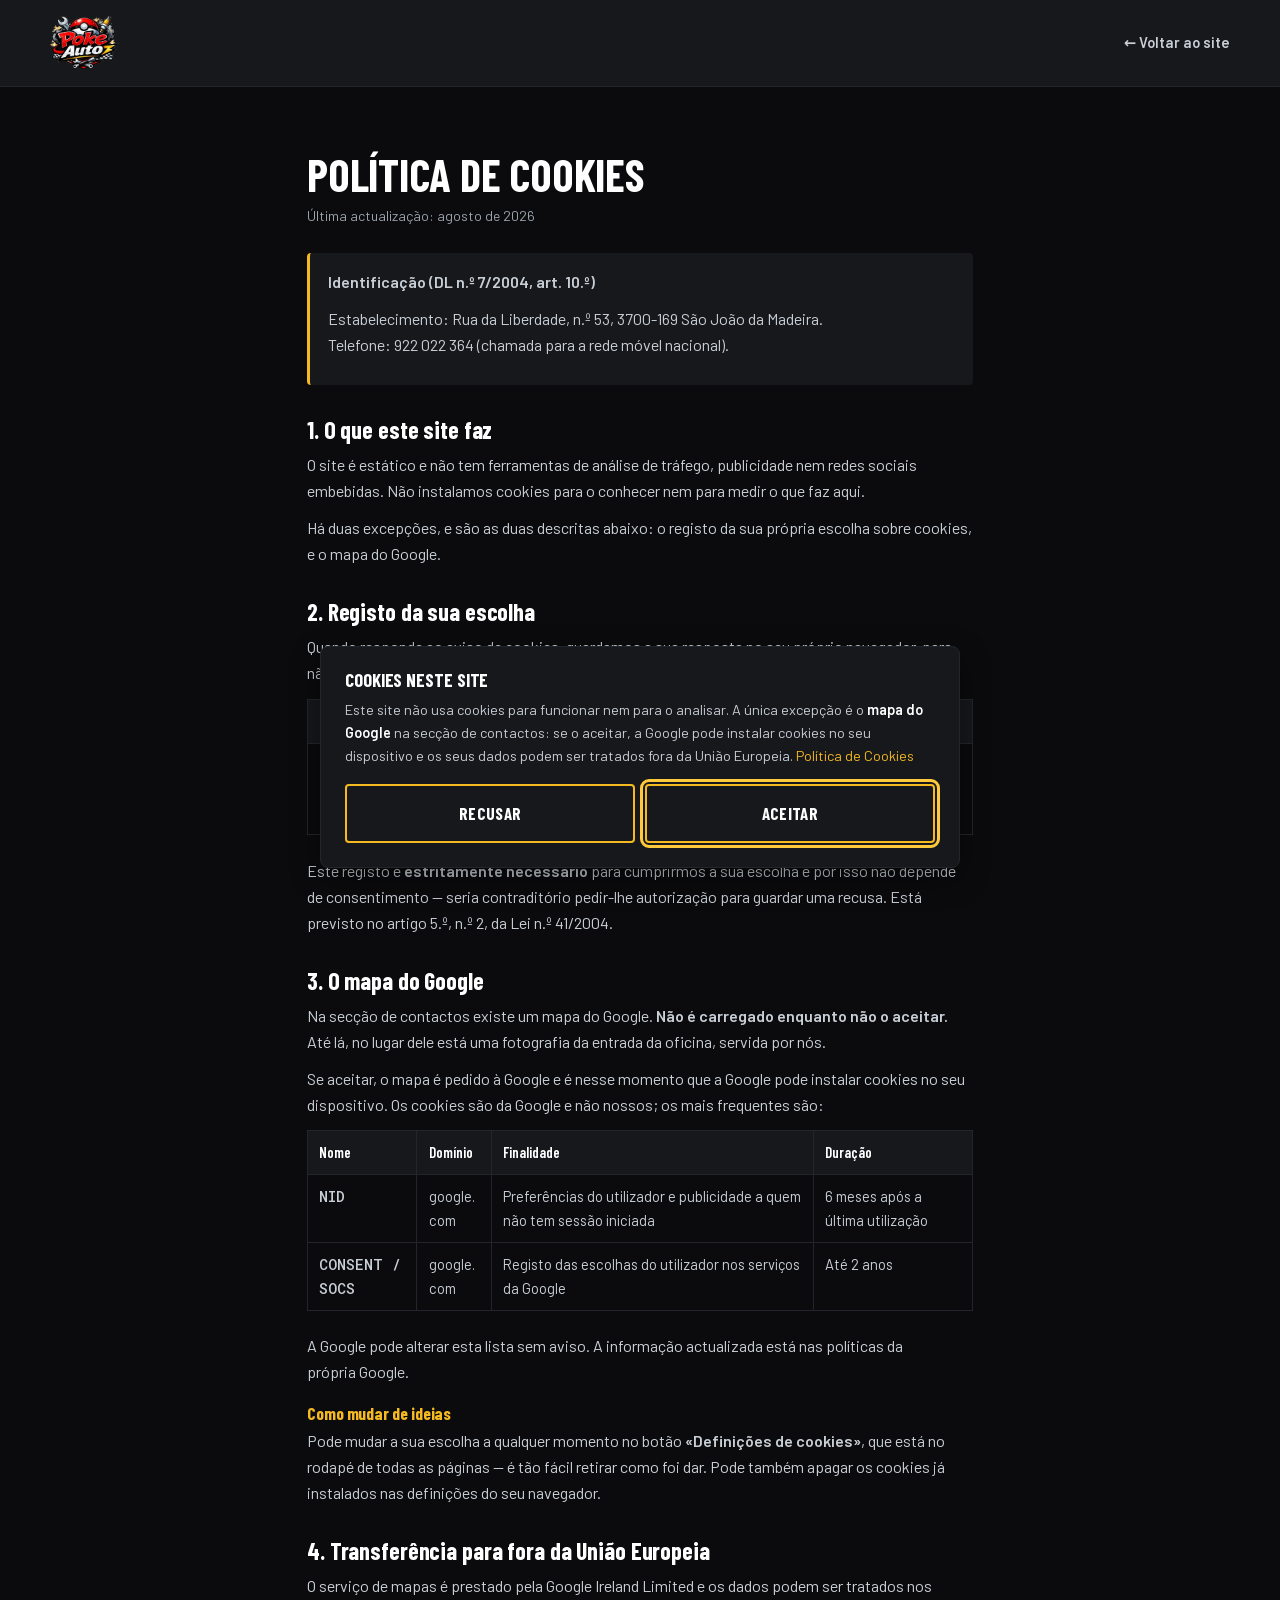
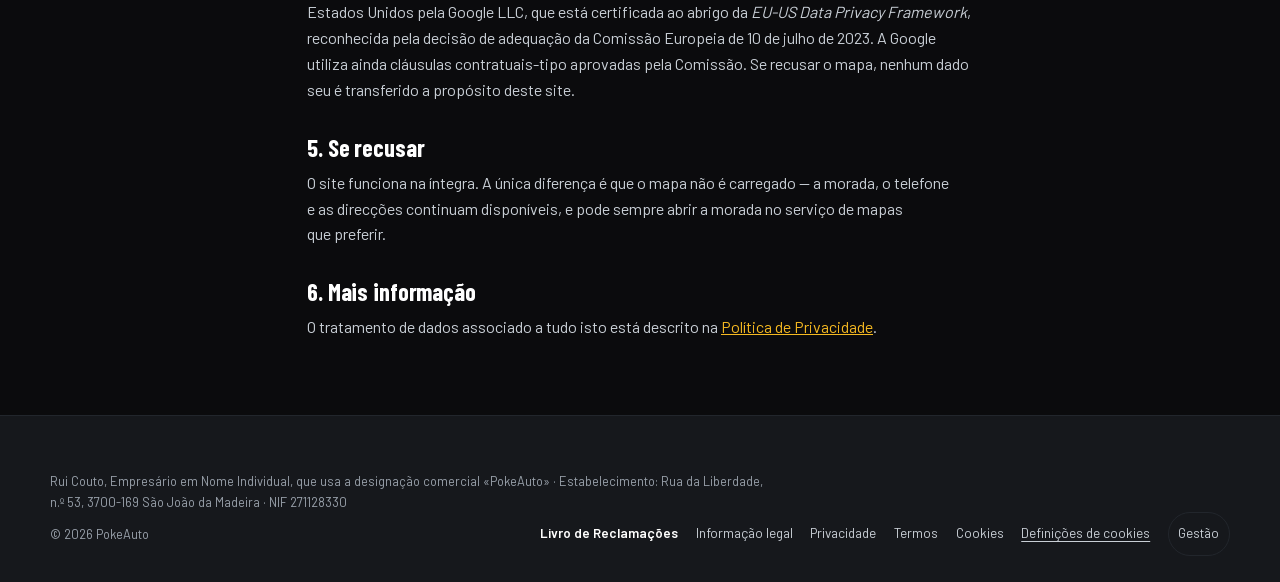
==== legal/cookies.html @ af57fb26 "Títulos das secções: um texto apagado sai do site, e o título vazio é o do menu O prerender.py (apli" ====
<!doctype html>
<html lang="pt-PT">
<head>
  <meta charset="utf-8" />
  <meta name="viewport" content="width=device-width, initial-scale=1" />
  <title>Política de Cookies — PokeAuto</title>
  <meta name="description" content="Que cookies o site da PokeAuto usa. O site funciona sem cookies — só o mapa do Google, e apenas se o visitante o carregar." />
  <meta name="robots" content="index,follow,max-image-preview:large" />
  <link rel="canonical" href="https://pokeauto.pt/legal/cookies.html" />
  <link rel="icon" type="image/png" sizes="32x32" href="../assets/img/favicon-32.png" />
  <link rel="stylesheet" href="../assets/css/fonts.css?v=83131796" />
  <link rel="stylesheet" href="../assets/css/base.css?v=79c00ab8" />
  <link rel="stylesheet" href="../assets/css/styles.css?v=a049d0f9" />
</head>
<body>
  <header class="legalhead">
    <div class="wrap">
      <a href="../index.html" aria-label="PokeAuto — início">
        <img src="../assets/img/logo-380.webp" alt="PokeAuto" width="380" height="299" />
      </a>
      <a href="../index.html">&larr; Voltar ao site</a>
    </div>
  </header>

  <main class="doc">
    <div class="wrap doc__corpo">
      <h1>Política de Cookies</h1>
      <p class="meta">Última actualização: agosto de 2026</p>
      <div class="doc__caixa">
        <p><strong>Identificação (DL n.º 7/2004, art. 10.º)</strong></p>
        <p>Estabelecimento: Rua da Liberdade, n.º 53, 3700-169 São João da Madeira.<br>
        Telefone: 922 022 364 (chamada para a rede móvel nacional).</p>
      </div>

      <h2>1. O que este site faz</h2>
      <p>O site é estático e não tem ferramentas de análise de tráfego, publicidade nem
      redes sociais embebidas. Não instalamos cookies para o conhecer nem para medir o
      que faz aqui.</p>
      <p>Há duas excepções, e são as duas descritas abaixo: o registo da sua própria
      escolha sobre cookies, e o mapa do Google.</p>

      <h2>2. Registo da sua escolha</h2>
      <p>Quando responde ao aviso de cookies, guardamos a sua resposta no seu próprio
      navegador, para não lhe voltarmos a perguntar a cada visita e para respeitarmos a
      recusa.</p>
      <div class="tabela" role="region" tabindex="0" aria-label="Tabela — deslize para o lado para ver tudo">
<table>
        <thead><tr><th>Nome</th><th>Onde</th><th>Finalidade</th><th>Duração</th></tr></thead>
        <tbody>
          <tr><td class="mono">pokeauto-cookies</td><td>armazenamento local do navegador
          (não é cookie e não é enviado para nenhum servidor)</td>
          <td>Guardar se aceitou ou recusou o mapa</td>
          <td>Até apagar os dados do navegador</td></tr>
        </tbody>
      </table>
</div>
      <p>Este registo é <strong>estritamente necessário</strong> para cumprirmos a sua
      escolha e por isso não depende de consentimento — seria contraditório pedir-lhe
      autorização para guardar uma recusa. Está previsto no artigo 5.º, n.º 2, da Lei
      n.º 41/2004.</p>

      <h2>3. O mapa do Google</h2>
      <p>Na secção de contactos existe um mapa do Google. <strong>Não é carregado
      enquanto não o aceitar.</strong> Até lá, no lugar dele está uma fotografia da
      entrada da oficina, servida por nós.</p>
      <p>Se aceitar, o mapa é pedido à Google e é nesse momento que a Google pode
      instalar cookies no seu dispositivo. Os cookies são da Google e não nossos; os mais
      frequentes são:</p>
      <div class="tabela" role="region" tabindex="0" aria-label="Tabela — deslize para o lado para ver tudo">
<table>
        <thead><tr><th>Nome</th><th>Domínio</th><th>Finalidade</th><th>Duração</th></tr></thead>
        <tbody>
          <tr><td class="mono">NID</td><td>google.com</td>
          <td>Preferências do utilizador e publicidade a quem não tem sessão iniciada</td>
          <td>6 meses após a última utilização</td></tr>
          <tr><td class="mono">CONSENT / SOCS</td><td>google.com</td>
          <td>Registo das escolhas do utilizador nos serviços da Google</td>
          <td>Até 2 anos</td></tr>
        </tbody>
      </table>
</div>
      <p>A Google pode alterar esta lista sem aviso. A informação actualizada está nas
      políticas da própria Google.</p>

      <h3>Como mudar de ideias</h3>
      <p>Pode mudar a sua escolha a qualquer momento no botão
      <strong>«Definições de cookies»</strong>, que está no rodapé de todas as páginas —
      é tão fácil retirar como foi dar. Pode também apagar os cookies já instalados nas
      definições do seu navegador.</p>

      <h2>4. Transferência para fora da União Europeia</h2>
      <p>O serviço de mapas é prestado pela Google Ireland Limited e os dados podem ser
      tratados nos Estados Unidos pela Google LLC, que está certificada ao abrigo da
      <em>EU-US Data Privacy Framework</em>, reconhecida pela decisão de adequação da
      Comissão Europeia de 10 de julho de 2023. A Google utiliza ainda cláusulas
      contratuais-tipo aprovadas pela Comissão. Se recusar o mapa, nenhum dado seu é
      transferido a propósito deste site.</p>

      <h2>5. Se recusar</h2>
      <p>O site funciona na íntegra. A única diferença é que o mapa não é carregado — a
      morada, o telefone e as direcções continuam disponíveis, e pode sempre abrir a
      morada no serviço de mapas que preferir.</p>

      <h2>6. Mais informação</h2>
      <p>O tratamento de dados associado a tudo isto está descrito na
      <a href="privacidade.html">Política de Privacidade</a>.</p>
    </div>
  </main>

  <footer class="rodape">
    <div class="wrap">
      <div class="rodape__legal" style="margin-top:0;border-top:0;padding-top:0">
        <p id="bloco-legal">Rui Couto, Empresário em Nome Individual, que usa a designação comercial «PokeAuto» · Estabelecimento: Rua da Liberdade, n.º 53, 3700-169 São João da Madeira · NIF 271128330</p>
        <div class="rodape__barra">
          <p class="rodape__copy">&copy; <span data-ano>2026</span> PokeAuto</p>
          <div class="rodape__links">
            <a class="selo-lr" href="https://www.livroreclamacoes.pt" target="_blank" rel="noopener">Livro de Reclamações</a>
            <a href="termos.html#identificacao">Informação legal</a>
            <a href="privacidade.html">Privacidade</a>
            <a href="termos.html">Termos</a>
            <a href="cookies.html">Cookies</a>
            <button class="rodape__botao" type="button" id="cookies-abrir">Definições de cookies</button>
            <!-- Backoffice. rel="nofollow" para o Google não gastar orçamento de
                 rastreio num ecrã de sessão que nunca vai poder abrir. -->
            <a class="rodape__gestao" href="https://backoffice.pokeauto.pt/"
               target="_blank" rel="noopener nofollow">Gestão</a>
          </div>
        </div>
      </div>
    </div>
  </footer>

  <!-- ====================================================== COOKIES ======
       Aceitar e Recusar com o MESMO destaque, nada pré-seleccionado, e não é
       cookie-wall: quem recusa continua a ver o site inteiro. A escolha fica
       guardada e pode ser mudada a qualquer momento pelo link do rodapé. -->
  <div class="cookies" id="cookies" role="dialog" aria-modal="false"
       aria-labelledby="cookies-t" aria-describedby="cookies-d" hidden>
    <div class="cookies__caixa">
      <h2 class="cookies__t" id="cookies-t">Cookies neste site</h2>
      <p class="cookies__d" id="cookies-d">
        Este site não usa cookies para funcionar nem para o analisar. A única
        excepção é o <strong>mapa do Google</strong> na secção de contactos: se o
        aceitar, a Google pode instalar cookies no seu dispositivo e os seus dados
        podem ser tratados fora da União Europeia.
        <a class="link-d" href="cookies.html">Política de Cookies</a>
      </p>
      <div class="cookies__acoes">
        <button class="btn btn--consent" type="button" id="cookies-recusar">Recusar</button>
        <button class="btn btn--consent" type="button" id="cookies-aceitar">Aceitar</button>
      </div>
    </div>
  </div>

  <script src="../assets/js/app.js?v=e6f57f6b" defer></script>
</body>
</html>
---- assets/css/fonts.css ----
/* =============================================================
   POKEAUTO — tipografia auto-alojada
   Nenhum pedido a fonts.googleapis.com nem a fonts.gstatic.com: um pedido a um
   servidor de terceiros transmite o IP do visitante e obrigaria a base legal
   própria no RGPD. Os ficheiros vivem em assets/fonts/, subconjunto latin
   (cobre o português). Licença SIL Open Font License 1.1.

   Barlow Condensed  títulos — condensada, industrial, aguenta nomes de serviço
                     longos ("Higienização do ar condicionado") sem partir
   Barlow            corpo — mesma família, largura normal, boa a 16px
   Roboto Mono       números e referências de peças — algarismos de largura fixa,
                     que é o que faz uma tabela de referências parecer uma ficha
                     de oficina e não texto corrido
   ============================================================= */

@font-face {
  font-family: 'Barlow Condensed';
  font-style: normal;
  font-weight: 600;
  font-display: swap;
  src: url(../fonts/barlow-condensed-600.woff2) format('woff2');
  unicode-range: U+0000-00FF, U+0131, U+0152-0153, U+02BB-02BC, U+02C6, U+02DA, U+02DC, U+0304, U+0308, U+0329, U+2000-206F, U+20AC, U+2122, U+2191, U+2193, U+2212, U+2215, U+FEFF, U+FFFD;
}
@font-face {
  font-family: 'Barlow Condensed';
  font-style: normal;
  font-weight: 700;
  font-display: swap;
  src: url(../fonts/barlow-condensed-700.woff2) format('woff2');
  unicode-range: U+0000-00FF, U+0131, U+0152-0153, U+02BB-02BC, U+02C6, U+02DA, U+02DC, U+0304, U+0308, U+0329, U+2000-206F, U+20AC, U+2122, U+2191, U+2193, U+2212, U+2215, U+FEFF, U+FFFD;
}

@font-face {
  font-family: 'Barlow';
  font-style: normal;
  font-weight: 400;
  font-display: swap;
  src: url(../fonts/barlow-400.woff2) format('woff2');
  unicode-range: U+0000-00FF, U+0131, U+0152-0153, U+02BB-02BC, U+02C6, U+02DA, U+02DC, U+0304, U+0308, U+0329, U+2000-206F, U+20AC, U+2122, U+2191, U+2193, U+2212, U+2215, U+FEFF, U+FFFD;
}
@font-face {
  font-family: 'Barlow';
  font-style: normal;
  font-weight: 500;
  font-display: swap;
  src: url(../fonts/barlow-500.woff2) format('woff2');
  unicode-range: U+0000-00FF, U+0131, U+0152-0153, U+02BB-02BC, U+02C6, U+02DA, U+02DC, U+0304, U+0308, U+0329, U+2000-206F, U+20AC, U+2122, U+2191, U+2193, U+2212, U+2215, U+FEFF, U+FFFD;
}
@font-face {
  font-family: 'Barlow';
  font-style: normal;
  font-weight: 600;
  font-display: swap;
  src: url(../fonts/barlow-600.woff2) format('woff2');
  unicode-range: U+0000-00FF, U+0131, U+0152-0153, U+02BB-02BC, U+02C6, U+02DA, U+02DC, U+0304, U+0308, U+0329, U+2000-206F, U+20AC, U+2122, U+2191, U+2193, U+2212, U+2215, U+FEFF, U+FFFD;
}

@font-face {
  font-family: 'Roboto Mono';
  font-style: normal;
  font-weight: 500;
  font-display: swap;
  src: url(../fonts/roboto-mono-500.woff2) format('woff2');
  unicode-range: U+0000-00FF, U+0131, U+0152-0153, U+02BB-02BC, U+02C6, U+02DA, U+02DC, U+0304, U+0308, U+0329, U+2000-206F, U+20AC, U+2122, U+2191, U+2193, U+2212, U+2215, U+FEFF, U+FFFD;
}
---- assets/css/base.css ----
/* =============================================================
   POKEAUTO — fichas de design e base
   As cores saem TODAS do logótipo, medidas pixel a pixel no ficheiro do cliente:
   preto 46% · branco/prata 21% · vermelho 19% · cinza-aço 4% · dourado 4%.

   A decisão mais importante desta folha vem de uma medição, não de gosto:
   o vermelho do logótipo (#E1121C) dá 4,03:1 sobre o preto e 4,45:1 sobre branco
   — falha o mínimo AA (4,5) para texto normal nos DOIS fundos. Logo o vermelho
   nunca transporta texto pequeno: é preenchimento e display. Quem carrega o
   acento é o dourado, que dá 11,09:1 sobre o preto de fundo.
   ============================================================= */

:root {
  /* --- superfícies --- */
  --preto: #0B0B0D;          /* fundo, ~80% do site */
  --carbono: #16181C;        /* cartões, blocos, rodapé */
  --carbono-alto: #1D2026;   /* estado hover de superfícies */
  --aco: #22262C;            /* bordas 1px — decorativo, nunca informação */
  --claro: #F4F5F7;          /* a secção de peças inverte, para ler como inventário */
  --claro-tinta: #14161A;
  --claro-2: #4A5158;

  /* --- texto --- */
  --branco: #FFFFFF;         /* títulos            19,66:1 */
  --prata: #C9CFD6;          /* corpo              12,53:1 */
  --legenda: #9AA2AC;        /* metadados ≥14px     7,62:1  (limite inferior) */

  /* --- acentos --- */
  --dourado: #F5B921;        /* acento nº1         11,09:1 */
  --dourado-luz: #FFC93C;    /* hover e foco */
  --vermelho: #E1121C;       /* SÓ preenchimento e display ≥24px */
  --vermelho-txt: #FF3B41;   /* vermelho legível sobre escuro   5,58:1 */
  --vermelho-claro: #B00D14; /* vermelho sobre superfície clara 7,21:1 */
  --amarelo: #FFD400;        /* o amarelo do letreiro: dois sítios, texto sempre preto */

  /* --- forma --- */
  --raio: 4px;               /* cantos quase rectos: é uma oficina, não uma app */
  --raio-g: 8px;
  --borda: 1px solid var(--aco);
  --sombra: 0 10px 30px rgba(0, 0, 0, .45);
  --t: .22s cubic-bezier(.4, 0, .2, 1);

  /* --- medidas --- */
  --largura: 1180px;
  --gutter: clamp(1rem, 4vw, 2rem);
  --seccao-y: clamp(3.5rem, 8vw, 6rem);

  /* altura da navbar: muda no scroll (o logótipo encolhe — pedido do cliente) */
  --nav-h: 108px;
  --nav-h-min: 72px;

  /* --- tipografia --- */
  --f-display: 'Barlow Condensed', 'Avenir Next Condensed', 'Arial Narrow', sans-serif;
  --f-corpo: 'Barlow', system-ui, -apple-system, 'Segoe UI', sans-serif;
  --f-mono: 'Roboto Mono', ui-monospace, SFMono-Regular, Menlo, monospace;
}

/* ------------------------------------------------------------------ reset */
*, *::before, *::after { box-sizing: border-box; }
html { -webkit-text-size-adjust: 100%; scroll-behavior: smooth; }
@media (prefers-reduced-motion: reduce) {
  html { scroll-behavior: auto; }
  *, *::before, *::after { animation-duration: .01ms !important; transition-duration: .01ms !important; }
}
body {
  margin: 0;
  background: var(--preto);
  color: var(--prata);
  font-family: var(--f-corpo);
  font-size: 1rem;
  line-height: 1.62;
  -webkit-font-smoothing: antialiased;
  overflow-x: hidden;
}
img, svg, video { max-width: 100%; height: auto; display: block; }
a { color: inherit; }
button { font: inherit; color: inherit; }
:where(h1, h2, h3, h4) { margin: 0; font-family: var(--f-display); font-weight: 700;
  line-height: 1.06; letter-spacing: -.005em; color: var(--branco); text-wrap: balance; }
p { margin: 0; text-wrap: pretty; }
ul, ol { margin: 0; padding: 0; list-style: none; }

/* Uma âncora não pode ficar por baixo da navbar fixa */
:target { scroll-margin-top: calc(var(--nav-h-min) + 16px); }
section[id] { scroll-margin-top: calc(var(--nav-h-min) + 8px); }

/* Foco visível a sério: anel dourado, que se vê tanto no escuro como no claro */
:focus-visible {
  outline: 3px solid var(--dourado-luz);
  outline-offset: 2px;
  border-radius: 2px;
}

/* Nas faixas claras o anel dourado desaparece: #FFC93C sobre #FFFFFF dá 1,54:1,
   contra os 3:1 que o SC 1.4.11 exige. E o outline-offset afasta o anel do
   botão, por isso ele fica com fundo claro dos dois lados e não pode aproveitar
   o contraste do próprio botão escuro. Tinta escura: 18,1:1.
   Apanha as Peças e as Perguntas — 26 alvos focáveis ao todo. */
.seccao--claro :focus-visible { outline-color: var(--claro-tinta); }

/* ------------------------------------------------------- escala tipográfica */
.h-hero { font-size: clamp(2.6rem, 8.5vw, 4.6rem); text-transform: uppercase; }
.h-sec  { font-size: clamp(1.9rem, 5vw, 3rem); text-transform: uppercase; }
.h-card { font-size: clamp(1.15rem, 2.4vw, 1.4rem); }

.etiqueta {
  font-family: var(--f-mono);
  font-size: .74rem;
  font-weight: 500;
  letter-spacing: .16em;
  text-transform: uppercase;
  color: var(--dourado);
}
.lead { font-size: clamp(1.02rem, 2vw, 1.14rem); color: var(--prata); max-width: 62ch; }
.meta { font-size: .875rem; color: var(--legenda); }
.mono { font-family: var(--f-mono); font-weight: 500; font-variant-numeric: tabular-nums; }

/* ------------------------------------------------------------------ layout */
.wrap { width: min(100% - 2 * var(--gutter), var(--largura)); margin-inline: auto; }
.seccao { padding-block: var(--seccao-y); }
.seccao--claro { background: var(--claro); color: var(--claro-tinta); }
.seccao--claro :where(h1, h2, h3, h4) { color: var(--claro-tinta); }
.seccao--claro .etiqueta { color: var(--vermelho-claro); }
/* Todo o texto secundário da faixa clara. Faltava o .lead: ficava a
   #C9CFD6 sobre #F4F5F7 — 1,44:1, ilegível. */
.seccao--claro :where(.meta, .lead, .custo-chamada, small) { color: var(--claro-2); }
/* Rede final: qualquer texto que herdasse o branco do tema escuro dentro
   de uma faixa clara. Aconteceu duas vezes — no .lead e no summary da FAQ
   quando mudou de secção. Baixa especificidade (:where) para não
   atropelar nada que esteja pintado de propósito. */
.seccao--claro :where(summary, p, li, dt, dd, strong, em, span) { color: inherit; }
.seccao--carbono { background: var(--carbono); }

.cabeca { max-width: 60ch; margin-bottom: clamp(1.8rem, 4vw, 2.8rem); }
.cabeca .h-sec { margin-block: .35rem .6rem; }

/* filete dourado curto: assina a secção sem gritar */
.filete { width: 46px; height: 3px; background: var(--dourado); border-radius: 2px; }

/* ----------------------------------------------------------------- botões */
.btn {
  --btn-bg: var(--dourado);
  --btn-tinta: #0B0B0D;
  display: inline-flex; align-items: center; justify-content: center; gap: .5em;
  padding: .82em 1.5em;
  background: var(--btn-bg); color: var(--btn-tinta);
  font-family: var(--f-display); font-weight: 700; font-size: 1.06rem;
  letter-spacing: .02em; text-transform: uppercase; text-decoration: none;
  border: 0; border-radius: var(--raio); cursor: pointer;
  transition: background var(--t), transform var(--t);
}
.btn:hover { background: var(--dourado-luz); transform: translateY(-1px); }
.btn svg { width: 1.15em; height: 1.15em; flex: none; }

/* vermelho como PREENCHIMENTO com texto branco por cima — aqui funciona,
   porque o texto do botão é grande e a norma admite 3:1 para ≥24px/19px bold */
.btn--vermelho { --btn-bg: var(--vermelho); --btn-tinta: #FFFFFF; }
.btn--vermelho:hover { background: #F52630; }

.btn--fantasma {
  background: transparent; color: var(--branco);
  border: 1px solid var(--aco);
}
.btn--fantasma:hover { background: var(--carbono-alto); border-color: var(--dourado); }

/* ---------------------------------------------------------- links de texto */
.link-d { color: var(--dourado); text-decoration: none; border-bottom: 1px solid transparent; }
.link-d:hover { border-bottom-color: currentColor; }
.seccao--claro .link-d { color: var(--vermelho-claro); }

/* ------------------------------------------------------------- utilitários */
.visually-hidden {
  position: absolute !important; width: 1px; height: 1px;
  padding: 0; margin: -1px; overflow: hidden; clip: rect(0 0 0 0); white-space: nowrap;
}
.salta-para {
  position: absolute; left: -999px; top: 0; z-index: 300;
  background: var(--dourado); color: #0B0B0D; padding: .7em 1.1em;
  font-weight: 600; text-decoration: none;
}
.salta-para:focus { left: 8px; top: 8px; }
---- assets/css/styles.css ----
/* =============================================================
   POKEAUTO — componentes
   ============================================================= */

/* ================================================================== NAVBAR */
/* O logótipo entra grande e encolhe ao descer (pedido do cliente). A altura da
   barra é uma variável para o resto da página poder contar com ela: sem isso as
   âncoras das secções ficavam por baixo da barra fixa. */
.nav {
  position: fixed; inset: 0 0 auto 0; z-index: 120;
  height: var(--nav-h);
  display: flex; align-items: center;
  /* No topo a barra não tem fundo nenhum: o hero é uma fotografia e a barra
     flutua por cima dela. Só ganha fundo quando se começa a descer, senão o
     texto passaria por baixo do logótipo sem nada a separar. */
  background: transparent;
  border-bottom: 1px solid transparent;
  transition: height var(--t), background var(--t), border-color var(--t),
              backdrop-filter var(--t);
}
/* véu subtil só por trás do logótipo e dos links, para se lerem sobre a foto
   clara sem pintar a barra toda */
.nav::before {
  content: ''; position: absolute; inset: 0; z-index: -1; pointer-events: none;
  background: linear-gradient(180deg, rgba(11, 11, 13, .55), transparent);
  opacity: 1; transition: opacity var(--t);
}
.nav.is-scrolled::before { opacity: 0; }
.nav.is-scrolled {
  height: var(--nav-h-min);
  background: rgba(11, 11, 13, .97);
  backdrop-filter: blur(10px);
  border-bottom-color: var(--aco);
}
.nav__wrap { display: flex; align-items: center; gap: 1rem; width: min(100% - 2 * var(--gutter), var(--largura)); margin-inline: auto; }

.nav__marca { display: flex; align-items: center; flex: none; text-decoration: none; }
.nav__logo {
  height: 84px; width: auto;
  transition: height var(--t);
}
.nav.is-scrolled .nav__logo { height: 52px; }

.nav__links { display: flex; align-items: center; gap: .25rem; margin-left: auto; }
.nav__link {
  padding: .55rem .7rem;
  font-family: var(--f-display); font-weight: 600; font-size: 1.02rem;
  letter-spacing: .03em; text-transform: uppercase;
  color: var(--prata); text-decoration: none; border-radius: var(--raio);
  transition: color var(--t), background var(--t);
}
.nav__link:hover, .nav__link.is-actual { color: var(--branco); background: var(--carbono-alto); }
.nav__cta { margin-left: .6rem; }

/* --- botão hambúrguer (só telemóvel) --- */
.nav__toggle {
  display: none;
  margin-left: auto;
  width: 46px; height: 46px;
  align-items: center; justify-content: center;
  background: transparent; border: 1px solid var(--aco); border-radius: var(--raio);
  cursor: pointer;
}
.nav__toggle span {
  display: block; position: relative;
  width: 22px; height: 2px; background: var(--branco); border-radius: 2px;
  transition: background var(--t);
}
.nav__toggle span::before, .nav__toggle span::after {
  content: ''; position: absolute; left: 0; width: 22px; height: 2px;
  background: var(--branco); border-radius: 2px; transition: transform var(--t), top var(--t);
}
.nav__toggle span::before { top: -7px; }
.nav__toggle span::after { top: 7px; }
body.menu-aberto .nav__toggle span { background: transparent; }
body.menu-aberto .nav__toggle span::before { top: 0; transform: rotate(45deg); }
body.menu-aberto .nav__toggle span::after { top: 0; transform: rotate(-45deg); }

/* ==================================================== MENU DE ECRÃ INTEIRO */
/* Pedido do cliente: em telemóvel o menu ocupa o ecrã todo. Fixed + inset:0 +
   fundo opaco — nada de painel deslizante a meio, que deixa ver o conteúdo por
   trás e confunde. */
.menu {
  position: fixed; inset: 0; z-index: 130;   /* acima da navbar (120) */
  display: none; flex-direction: column;
  background: var(--preto);
  padding: calc(var(--nav-h) + 1.25rem) var(--gutter) 0;
  overflow-y: auto;
  overscroll-behavior: contain;
}
body.menu-aberto { overflow: hidden; }
body.menu-aberto .menu { display: flex; }

.menu__links { display: flex; flex-direction: column; gap: .25rem; }
.menu__link {
  display: flex; align-items: center; justify-content: space-between;
  padding: 1rem .25rem;
  font-family: var(--f-display); font-weight: 700;
  font-size: clamp(1.5rem, 7vw, 2rem); letter-spacing: .01em; text-transform: uppercase;
  color: var(--branco); text-decoration: none;
  border-bottom: 1px solid var(--aco);
}
.menu__link::after { content: '›'; color: var(--dourado); font-size: 1.3em; line-height: 1; }
.menu__acoes { display: grid; gap: .6rem; margin-block: 1.4rem; flex: none; }
@media (max-height: 620px) {
  .menu__link { padding: .62rem .25rem; font-size: clamp(1.15rem, 5vw, 1.5rem); }
  .menu__acoes { grid-template-columns: 1fr 1fr; margin-block: 1rem; }
  .menu__rodape { padding-block: .7rem 0; }
  .menu__tel .mono { font-size: 1.15rem; }
}
.menu__acoes .btn { width: 100%; }

/* ==================================================================== HERO */
.hero { position: relative; padding-top: calc(var(--nav-h) + clamp(1.5rem, 5vw, 3rem)); padding-bottom: var(--seccao-y); }
.hero::before {
  content: ''; position: absolute; inset: 0; z-index: -1;
  background:
    radial-gradient(60% 55% at 78% 18%, rgba(225, 18, 28, .16), transparent 62%),
    radial-gradient(45% 40% at 8% 82%, rgba(245, 185, 33, .10), transparent 60%);
}
.hero__grid { display: grid; grid-template-columns: 1.08fr .92fr; gap: clamp(1.6rem, 5vw, 3.4rem); align-items: center; }
.hero__copy { max-width: 44ch; }
.hero .h-hero { margin-block: .6rem 1rem; }
.hero .h-hero em { font-style: normal; color: var(--dourado); }
.hero__lead { margin-bottom: 1.5rem; }
/* Os dois textos da capa foram retirados a pedido, mas os elementos ficam —
   vazios — para o cliente os poder repor a partir do backoffice sem precisar
   de ninguém. Enquanto estiverem sem texto não ocupam espaço nenhum: `:empty`
   só casa quando não há um único nó lá dentro, nem sequer um espaço. */
.hero__lead:empty, .hero__nota:empty { display: none; }
.hero__acoes { display: flex; flex-wrap: wrap; gap: .7rem; }

.hero__media { position: relative; }
.hero__media img {
  width: 100%; aspect-ratio: 4 / 5; object-fit: cover;
  border-radius: var(--raio-g);
  border: 1px solid var(--aco);
}
.hero__legenda {
  position: absolute; left: 0; right: 0; bottom: 0;
  padding: 2.4rem .9rem .8rem;
  font-size: .82rem; color: #E8ECF0;
  background: linear-gradient(transparent, rgba(0, 0, 0, .86));
  border-radius: 0 0 var(--raio-g) var(--raio-g);
}

/* ------------------------------------------------- faixa de chips (amarelo) */
/* O segundo e último sítio com o amarelo do letreiro. Texto sempre preto. */

/* Os 8 chips somam ~1490px e o contentor tem no máximo 1180. Antes ficavam
   cortados em TODAS as larguras, sem barra (scrollbar-width:none), sem gradiente
   e sem forma de lá chegar — a roda vertical do rato nem sequer os desloca.
   Agora quebram para a linha seguinte a partir dos 900px, onde há espaço para
   duas filas; abaixo disso continuam numa fila deslizante, mas com um degradê
   no bordo direito a dizer que há mais. */

/* Aqui viviam os cartões .svc dos Serviços. O redesenho de dfb5334 substituiu-os
   pelas placas 3D e apagou os selectores, mas deixou as declarações órfãs — um
   erro de sintaxe que ficou no CSS servido desde então. `.svc` já não existe no
   HTML nem no JavaScript. */

/* ============================================================ FAIXA-TEXTURA */
.faixa { position: relative; }
.faixa img { width: 100%; aspect-ratio: 3 / 1; object-fit: cover; }
.faixa__txt {
  position: absolute; inset: 0;
  display: flex; align-items: center;
  background: linear-gradient(90deg, rgba(11, 11, 13, .9) 18%, rgba(11, 11, 13, .18) 70%);
}
.faixa__txt p {
  width: min(100% - 2 * var(--gutter), var(--largura)); margin-inline: auto;
  max-width: 26ch;
  font-family: var(--f-display); font-weight: 700; text-transform: uppercase;
  font-size: clamp(1.3rem, 3.6vw, 2.2rem); color: var(--branco); line-height: 1.1;
}
.faixa__txt em { font-style: normal; color: var(--dourado); }

/* ================================================================== PEÇAS */
/* Linhas, nunca grelha de cartões: com 4 peças uma grelha parece uma loja
   vazia; uma lista parece um inventário — que é o que isto é. */
/* As condições de venda, agora depois da lista e recolhidas. Antes eram uma
   caixa com barra vermelha ANTES das peças — 90 palavras de texto jurídico a
   ocupar meio ecrã de telemóvel, que faziam a secção parecer um contrato em
   vez de uma oficina. Continuam legíveis e a um toque de distância. */
.lavagens__condicoes {
  margin-top: 1.4rem; border-top: 1px solid rgba(20, 22, 26, .12);
  padding-top: .9rem; font-size: .85rem; color: var(--claro-2);
}
.lavagens__condicoes > summary {
  cursor: pointer; font-weight: 600; color: var(--claro-tinta);
  list-style: none; display: inline-flex; align-items: center; gap: .4rem;
  /* 44 px de altura: com .3rem ficava em 32, que passa o mínimo da WCAG 2.5.8
     mas é apertado para um polegar. */
  padding: .65rem 0; min-height: 44px;
}
.lavagens__condicoes > summary::-webkit-details-marker { display: none; }
/* Um triângulo desenhado à mão: o marcador nativo tem tamanho e cor do sistema
   e não acompanha a tipografia da página. */
.lavagens__condicoes > summary::before {
  content: ''; width: 0; height: 0; flex: none;
  border-left: 5px solid currentColor;
  border-top: 4px solid transparent; border-bottom: 4px solid transparent;
  transition: transform .18s ease;
}
.lavagens__condicoes[open] > summary::before { transform: rotate(90deg); }
.lavagens__condicoes > p { margin-top: .5rem; line-height: 1.6; max-width: 62ch; }
@media (prefers-reduced-motion: reduce) {
  .lavagens__condicoes > summary::before { transition: none; }
}
.lavagens__filtros { display: flex; flex-wrap: wrap; gap: .45rem; margin-bottom: 1.2rem; }
.filtro {
  padding: .34rem .85rem; font-size: .88rem; font-weight: 600;
  background: #FFFFFF; color: var(--claro-tinta);
  border: 1px solid #D9DDE3; border-radius: 999px; cursor: pointer;
  transition: background var(--t), border-color var(--t), color var(--t);
}
.filtro:hover { border-color: var(--claro-tinta); }
.filtro.is-on { background: var(--claro-tinta); color: #FFFFFF; border-color: var(--claro-tinta); }

/* A tabela não precisa da largura toda do ecrã. Sem limite, num monitor de
   1541px o nome do serviço acabava a 640px de distância do seu preço — a linha
   deixava de se ler como uma linha e o olho tinha de atravessar o vazio. */
.lavagens__lista { max-width: 60rem;
  border: 1px solid #E1E5EA; border-radius: var(--raio-g); overflow: hidden; background: #FFFFFF; }
/* A lista é agora <ul>/<li> por semântica; o marcador e o recuo saem. */
.lavagens__ul { list-style: none; margin: 0; padding: 0; }
/* A navbar é fixa: sem isto, ao tabular pela lista o elemento focado podia
   ficar por baixo dela e o anel de foco desaparecia atrás da barra. */
.lavagem__btn, .filtro { scroll-margin-top: calc(var(--nav-h) + 1rem); }
.lavagem {
  display: grid; grid-template-columns: 64px 1fr auto; gap: 1rem; align-items: center;
  padding: .95rem 1.1rem;
  border-top: 1px solid #EDF0F3;
}
.lavagem:first-child { border-top: 0; }
.lavagem__fig {
  width: 64px; height: 64px; border-radius: var(--raio); overflow: hidden;
  background: #E6E8EC; display: grid; place-items: center; flex: none;
}
/* `cover` é o certo para uma fotografia de uma peça. Para as ilustrações
   de categoria, que já vêm com a margem desenhada, `cover` cortava-lhes
   as pontas — daí o contain nessas. */
.lavagem__fig img { width: 100%; height: 100%; object-fit: cover; }
.lavagem__fig img[src*="/cat-"] { object-fit: contain; }
/* peça sem foto é uma linha DESENHADA, não um rectângulo cinzento vazio */
.lavagem__fig--vazia { color: #9AA2AC; }
.lavagem__fig--vazia svg { width: 26px; height: 26px; }
.lavagem__nome { font-family: var(--f-display); font-weight: 700; font-size: 1.1rem; color: var(--claro-tinta); line-height: 1.2; }
.lavagem__meta { font-size: .84rem; color: var(--claro-2); margin-top: .15rem; }
.lavagem__ref { font-family: var(--f-mono); font-size: .8rem; color: var(--claro-2); }
/* No computador há largura de sobra: preço à ESQUERDA do botão, na mesma
   linha. Empilhados, o preço ficava a flutuar sobre o botão e a linha ganhava
   altura sem necessidade. */
.lavagem__dir { display: flex; align-items: center; justify-content: flex-end;
                gap: .9rem; text-align: right; }
/* Os preços são DUAS COLUNAS de largura fixa, iguais em todas as linhas: é
   isso, e só isso, que os faz alinhar de cima a baixo da lista. Com as colunas
   a encolherem ao texto de cada linha, «10 €» e «20 €» ficavam em sítios
   diferentes e um preço único aterrava debaixo da coluna dos SUV. */
/* Duas colunas IGUAIS. Com larguras diferentes — 5,2rem e 7rem, para caber o
   rótulo mais comprido — a barra ficava fora do meio e cada preço a uma
   distância diferente dela: o «10 €» colado à barra e o «15 €» longe. */
.lavagem__preco {
  display: grid; grid-template-columns: 6.6rem 6.6rem; align-items: stretch;
  font-family: var(--f-mono); font-weight: 500; font-size: 1.05rem;
  color: var(--claro-tinta); white-space: nowrap;
}
/* Cada tarifa é o número com o seu rótulo por baixo — a resposta fica ao lado
   do número e não num cabeçalho a dez linhas de distância. A barra separa as
   duas: sem ela, quatro textos seguidos liam-se como um bloco só.

   Centrado dentro da sua coluna, e não encostado a um dos lados: é o que dá o
   mesmo ar dos dois lados da barra. */
.lavagem__tarifa { display: grid; justify-items: center; align-content: center;
  line-height: 1.15; padding: 0 .7rem; }
.lavagem__tarifa + .lavagem__tarifa { border-left: 1px solid #E1E5EA; }
.lavagem__tarifa small { font-family: var(--f-corpo); font-weight: 400;
  font-size: .68rem; color: var(--claro-2); }
/* O «+ IVA» cola-se ao número, na mesma linha, e em letra pequena: é uma
   condição do preço e não outro preço. Assim a célula fica com duas linhas —
   valor e tipo de carro — em vez de três. */
.lavagem__iva { font-family: var(--f-corpo); font-weight: 400; font-size: .62rem;
  color: var(--claro-2); }
/* Um preço só vale para qualquer carro: fica a cavalo das duas colunas, como
   uma célula unida numa tabela, em vez de encostado a uma delas. */
.lavagem__unico { grid-column: 1 / -1; text-align: center; align-self: center; }
.lavagem__consulta { font-family: var(--f-corpo); font-weight: 400;
  font-size: .95rem; color: var(--claro-2); }
.lavagem__nota { grid-column: 1 / -1; text-align: center;
  font-family: var(--f-corpo); font-weight: 400; font-size: .72rem;
  color: var(--claro-2); }
/* Largura fixa: é a partir dela que o cabeçalho sabe quanto recuar para as
   etiquetas ficarem por cima dos números. */
.lavagem__btn {
  min-height: 44px; min-width: 5.6rem; display: inline-flex;
  align-items: center; justify-content: center;
  padding: .42rem .9rem; font-size: .84rem; font-weight: 600;
  background: var(--claro-tinta); color: #FFFFFF; text-decoration: none;
  border-radius: var(--raio); white-space: nowrap;
}
.lavagem__btn:hover { background: var(--vermelho-claro); }
.lavagens__data { margin-top: 1rem; font-size: .82rem; color: var(--claro-2); }

/* =================================================================== FAQ */
.faq { max-width: 860px; }
.faq details { border-bottom: 1px solid var(--aco); }
.faq summary {
  display: flex; align-items: center; justify-content: space-between; gap: 1rem;
  padding: 1.05rem 0; cursor: pointer; list-style: none;
  font-family: var(--f-display); font-weight: 600; font-size: 1.16rem; color: var(--branco);
}
.faq summary::-webkit-details-marker { display: none; }
/* Numa faixa clara o dourado cai para 2,2:1. O vermelho escuro da marca
   é o único acento que aguenta fundo claro. */
.faq summary::after { content: '+'; color: var(--dourado); font-size: 1.5rem; line-height: 1; flex: none; }
.seccao--claro .faq summary::after { color: var(--vermelho-claro); }
.seccao--claro .faq summary { color: var(--claro-tinta); }
.seccao--claro .faq details p { color: var(--claro-2); }
.seccao--claro .faq details { border-bottom-color: rgba(20,22,26,.16); }
.faq details[open] summary::after { content: '−'; }
.faq details p { padding-bottom: 1.1rem; max-width: 70ch; }

/* ============================================================== CONTACTOS */
/* O mapa acompanha a altura da coluna de contactos — do topo até à linha dos
   botões — em vez de ser um retrato alto que fazia a secção crescer sozinha. */
/* Duas colunas e duas linhas: o cabeçalho e os contactos empilham-se à
   esquerda, e o mapa ocupa as duas linhas à direita. Assim começa à altura do
   título — antes o canto superior direito ficava vazio — e continua a acabar
   exactamente na linha dos botões, que era o que estava pedido. */
.contactos__grid { display: grid; grid-template-columns: 1.05fr .95fr;
  grid-template-rows: auto 1fr;
  gap: clamp(1.2rem, 3vw, 2rem) clamp(1.6rem, 4vw, 3rem); align-items: stretch; }
.contactos__grid > .cabeca { grid-column: 1; grid-row: 1; margin-bottom: 0; }
.contactos__lista { grid-column: 1; grid-row: 2; align-content: start; }
.contactos__grid .mapa { grid-column: 2; grid-row: 1 / 3; }
/* O conteúdo do mapa é absoluto para não contribuir para a altura da linha:
   quem manda na altura é a coluna dos contactos, e o mapa preenche-a. */
.contactos__grid .mapa { position: relative; min-height: 240px; }
.contactos__grid .mapa__facade,
.contactos__grid .mapa iframe { position: absolute; inset: 0; height: 100%; width: 100%;
  aspect-ratio: auto; }
.contactos__grid .mapa iframe { min-width: 100%; }
.contactos__grid .mapa__facade img { height: 100%; width: 100%; aspect-ratio: auto;
  object-fit: cover; object-position: 50% 38%; }
.contactos__lista { display: grid; gap: 1.1rem; }
.contacto-item { display: grid; grid-template-columns: 26px 1fr; gap: .85rem; align-items: start; }
.contacto-item svg { width: 22px; height: 22px; color: var(--dourado); margin-top: .18rem; }
.contacto-item strong { display: block; color: var(--branco); font-size: 1.06rem; }
.contacto-item a { color: var(--branco); text-decoration: none; }
.contacto-item a:hover { color: var(--dourado); }
.custo-chamada { display: block; font-size: .76rem; color: var(--legenda); }

/* mapa por clique: nada é pedido ao Google antes de o visitante decidir */
.mapa { position: relative; border: var(--borda); border-radius: var(--raio-g); overflow: hidden; background: var(--carbono); }
.mapa__sobre {
  position: absolute; inset: 0; display: grid; place-content: center; justify-items: center; gap: .6rem;
  padding: 1.5rem; text-align: center;
  background: linear-gradient(rgba(11, 11, 13, .55), rgba(11, 11, 13, .82));
}
.mapa__nota { font-size: .8rem; color: var(--legenda); max-width: 34ch; }
.mapa iframe { display: block; width: 100%; aspect-ratio: 4 / 5; border: 0; }


/* ================================================================= RODAPÉ */
.rodape { background: var(--carbono); border-top: 1px solid var(--aco); padding-block: clamp(2.4rem, 5vw, 3.4rem) 1.6rem; }
.rodape__topo { display: grid; grid-template-columns: 1.4fr 1fr 1fr; gap: 2rem; }
.rodape__logo { height: 76px; width: auto; margin-bottom: .9rem; }
.rodape h4 { font-size: 1.06rem; text-transform: uppercase; letter-spacing: .04em; margin-bottom: .7rem; }
.rodape ul { display: grid; gap: .42rem; }
.rodape a { color: var(--prata); text-decoration: none; font-size: .93rem; }
.rodape a:hover { color: var(--dourado); }

.redes { display: flex; gap: .6rem; margin-top: 1rem; }
.rede {
  width: 44px; height: 44px; display: grid; place-items: center;
  border: 1px solid var(--aco); border-radius: var(--raio);
  color: var(--prata); transition: color var(--t), border-color var(--t), background var(--t);
}
.rede:hover { color: var(--dourado); border-color: var(--dourado); background: var(--carbono-alto); }
.rede svg { width: 20px; height: 20px; }

.rodape__legal { margin-top: 2rem; padding-top: 1.3rem; border-top: 1px solid var(--aco); }
.rodape__legal p { font-size: .8rem; color: var(--legenda); max-width: 90ch; }
.rodape__links { display: flex; flex-wrap: wrap; gap: .4rem 1.1rem; margin-top: .9rem; }
.rodape__links a { font-size: .84rem; }
.selo-lr { display: inline-flex; align-items: center; gap: .4rem; }
.selo-lr svg { width: 16px; height: 16px; color: var(--dourado); }

/* ========================================================== RESPONSIVO */
@media (max-width: 1000px) {
  .rodape__topo { grid-template-columns: 1fr 1fr; }
}

@media (max-width: 860px) {
  :root { --nav-h: 88px; --nav-h-min: 66px; }
  .nav__links { display: none; }
  .nav__cta { display: none; }
  .nav__toggle { display: flex; }
  .nav__logo { height: 64px; }
  .nav.is-scrolled .nav__logo { height: 44px; }

  .hero__grid { grid-template-columns: 1fr; }
  .hero__media { order: -1; max-width: 420px; }
  .contactos__grid { grid-template-columns: 1fr; grid-template-rows: none; }
  .contactos__grid > .cabeca,
  .contactos__lista,
  .contactos__grid .mapa { grid-column: auto; grid-row: auto; }
  /* Volta ao fluxo normal, mas SEM perder o position: a sobreposição «Ver o
     mapa» é absoluta e precisa do .mapa__facade como referência — com static
     escapava para o primeiro antepassado posicionado, e ia parar às Peças. */
  .contactos__grid .mapa { position: relative; min-height: 0; }
  /* width: auto num <iframe> NÃO é 100%: um iframe é um elemento substituído e a
     sua largura intrínseca é 300px. Ficava uma faixa escura à direita do mapa
     num telemóvel de 390px, e no iPhone o mapa aparecia cortado. */
  .contactos__grid .mapa__facade,
  .contactos__grid .mapa iframe { position: relative; inset: auto;
    height: auto; width: 100%; aspect-ratio: 4 / 3; min-height: 300px; }
  /* O Safari do iPhone dimensiona iframes pelo conteúdo e ignora a largura em
     percentagem. O par width:1px + min-width:100% é o que o obriga. */
  .contactos__grid .mapa iframe { width: 1px; min-width: 100%; }
  .contactos__grid .mapa__facade img { height: 100%; width: 100%; aspect-ratio: auto;
    /* No recorte 4:3 do telemóvel, 38% mostrava o céu e o topo do toldo. A foto
       está ali para se reconhecer a porta na rua. */
    object-position: 50% 54%; }


}

@media (max-width: 620px) {
  .rodape__topo { grid-template-columns: 1fr; }
  .lavagem { grid-template-columns: 52px 1fr; row-gap: .6rem; }
  .lavagem__fig { width: 52px; height: 52px; }
  /* No telemóvel o nome fica sozinho na primeira linha e o preço com o botão na
     segunda, os dois encostados à direita — que é onde o polegar chega melhor.
     O preço à ESQUERDA do botão, na mesma linha, e não por cima dele: com duas
     tarifas, empilhados davam quatro alturas de texto por serviço. */
  .lavagem__dir { grid-column: 1 / -1; }
  /* As colunas apertam um pouco — iguais na mesma — para o preço e o botão
     caberem lado a lado a 360px. */
  .lavagem__preco { grid-template-columns: 6rem 6rem; }
  .lavagem__tarifa small { font-size: .64rem; }
  .lavagem__tarifa { padding: 0 .4rem; }
  .faixa img { aspect-ratio: 2 / 1; }
  .faixa__txt { background: linear-gradient(90deg, rgba(11, 11, 13, .92) 40%, rgba(11, 11, 13, .3)); }
}

/* Num telemóvel de 320px — o iPhone SE ainda anda por aí — o par de preços mais
   o botão não cabem com estas medidas: o bloco saía para fora da linha e ficava
   cortado pelo cartão. Aperta-se aqui, e só aqui, em vez de encolher tudo para
   toda a gente por causa do ecrã mais estreito. */
@media (max-width: 21.5rem) {
  .lavagem__preco { grid-template-columns: 5rem 5rem;
    /* Os preços com IVA são «12,30 €» e não «10 €» — quase o dobro dos
       caracteres. A esta largura sobrava 1px, que não é folga nenhuma: bastava
       uma fonte de recurso ligeiramente mais larga para o número sair da caixa. */
    font-size: .95rem; }
  .lavagem__tarifa { padding: 0 .25rem; }
  .lavagem__tarifa small { font-size: .58rem; }
  .lavagem__btn { min-width: 4.8rem; padding-inline: .6rem; }
}

/* Revelação suave — desligada para quem pede menos movimento */
[data-reveal] { opacity: 0; transform: translateY(14px); transition: opacity .5s var(--t), transform .5s var(--t); }
[data-reveal].is-in { opacity: 1; transform: none; }
@media (prefers-reduced-motion: reduce) { [data-reveal] { opacity: 1; transform: none; } }

/* ============================================================ PÁGINAS LEGAIS */
.legalhead { border-bottom: 1px solid var(--aco); padding-block: 1rem; background: var(--carbono); }
.legalhead .wrap { display: flex; align-items: center; justify-content: space-between; gap: 1rem; }
.legalhead img { height: 54px; width: auto; }
.legalhead a { color: var(--prata); text-decoration: none; font-weight: 600; font-size: .92rem; }
.legalhead a:hover { color: var(--dourado); }

.doc { padding-block: clamp(2.4rem, 6vw, 4rem); }
.doc__corpo { max-width: 74ch; }
.doc h1 { font-size: clamp(2rem, 5vw, 2.8rem); text-transform: uppercase; margin-bottom: .4rem; }
.doc h2 { font-size: clamp(1.25rem, 2.6vw, 1.5rem); margin-block: 2rem .6rem; }
.doc h3 { font-size: 1.08rem; margin-block: 1.2rem .35rem; color: var(--dourado); }
.doc p, .doc li { margin-bottom: .7rem; }
.doc ul { list-style: disc; padding-left: 1.3rem; }
.doc ul li { margin-bottom: .4rem; }
.doc .meta { margin-bottom: 1.6rem; }
.doc a { color: var(--dourado); }
/* As tabelas legais têm 4 colunas e não cabem em 390px: sem isto, a largura
   mínima da tabela esticava a viewport e o telemóvel abria a página reduzida.
   O contentor desliza e é focável, para também funcionar só com teclado. */
.doc .tabela { overflow-x: auto; margin-block: .8rem 1.4rem;
  -webkit-overflow-scrolling: touch; }
.doc .tabela:focus-visible { outline: 2px solid var(--dourado); outline-offset: 3px; }
.doc table { width: 100%; min-width: 30rem; border-collapse: collapse; font-size: .92rem; }
.doc table :where(td, th) { overflow-wrap: anywhere; }
.doc th, .doc td { text-align: left; padding: .6rem .7rem; border: 1px solid var(--aco); vertical-align: top; }
.doc th { background: var(--carbono); color: var(--branco); font-family: var(--f-display); font-weight: 600; }
.doc__caixa { border-left: 3px solid var(--dourado); background: var(--carbono); padding: 1rem 1.1rem; border-radius: var(--raio); margin-block: 1.2rem; }

/* estado vazio do balcão de peças: um convite, não um buraco */
.lavagens__vazio { padding: 1.6rem 1.2rem; text-align: center; }
.lavagens__vazio p { max-width: 52ch; margin-inline: auto; margin-bottom: .7rem; color: var(--claro-2); }
.lavagens__vazio strong { color: var(--claro-tinta); }
.lavagens__vazio .lavagem__btn { display: inline-block; margin-top: .5rem; padding: .6rem 1.2rem; }
.contacto-item:empty { display: none; }

/* ============================================================================
   MODERNIZAÇÃO — cartões 3D, hero de fotografia e galeria
   Tudo em CSS nativo, zero bibliotecas, zero JavaScript: 1,9 KB gzip medidos.
   Medido em Chrome headless a 390x844 com a CPU 4x e 6x mais lenta: 0 frames
   acima de 33 ms, 2,1% de thread principal a rolar e 0,0% com a página parada.

   Duas regras que saíram da medição e que não se quebram:
   1. NADA animado por temporizador. O mesmo gradiente animado com
      `animation: girar 9s infinite` custava 43 ms POR SEGUNDO para sempre — um
      custom property animado não vai para o compositor. Ligado a
      animation-timeline: view() dá o mesmo e custa zero enquanto ninguém rola.
   2. O estado por omissão de cada elemento é o ESTADO FINAL. As animações vivem
      dentro de @supports; sem isso, no Firefox (que em 2026 ainda tem
      scroll-timeline atrás de flag) a animação corria na timeline do documento
      e o cartão ficava preso invisível.
   ========================================================================== */

@property --ang { syntax: "<angle>";      inherits: false; initial-value: 120deg; }
@property --bx  { syntax: "<percentage>"; inherits: true;  initial-value: 50%; }
@property --by  { syntax: "<percentage>"; inherits: true;  initial-value: 0%; }

/* ------------------------------------------------------------- HERO NOVO */
.hero--foto { position: relative; min-height: min(92svh, 780px); display: flex;
  align-items: flex-end; padding-bottom: clamp(2.5rem, 7vw, 5rem); overflow: hidden; }
.hero--foto::before { content: none; }
/* overflow: a animação de aproximação faz a foto crescer ~11% além do ecrã */
.hero__fundo { position: absolute; inset: 0; z-index: -2; overflow: hidden; }
/* 3:2 paisagem: o volante fica ligeiramente à direita, a deixar o lado
   esquerdo — onde assenta o texto — na zona escura do painel. */
.hero__fundo img { width: 100%; height: 100%; object-fit: cover; object-position: 62% 52%; }
.hero__veu { position: absolute; inset: 0; z-index: -1;
  background:
    linear-gradient(to top, var(--preto) 4%, rgba(11,11,13,.72) 42%, rgba(11,11,13,.35) 72%),
    linear-gradient(to right, rgba(11,11,13,.86), rgba(11,11,13,.15) 62%); }
.hero--foto .hero__copy { max-width: min(54ch, 58vw); }
.hero--foto .hero__lead { max-width: 46ch; }
.hero--foto .h-hero { font-size: clamp(2.4rem, 6vw, 4.4rem); line-height: 1;
  margin-block: .5rem .9rem; text-wrap: balance; }
.hero__nota { margin-top: 1.1rem; font-size: .9rem; color: var(--legenda);
  display: flex; align-items: center; gap: .5rem; }
.hero__nota::before { content: ''; width: 20px; height: 2px; background: var(--dourado); flex: none; }

/* ================================================ CARTÕES DOS SERVIÇOS
   «foto-de-fundo»: a fotografia É o cartão. O nome e as acções descem para
   cima dela, sobre um degradê. A altura do cartão passa a ser SÓ a altura da
   fotografia — some a faixa branca de 137px que estava por baixo. */

/* auto-fit + minmax: passa sozinha de três colunas para duas e para uma,
   conforme o espaço, sem media queries a decidir números redondos. O
   `min(100%, …)` evita que a coluna mínima seja maior do que o ecrã — sem ele,
   abaixo dos 17rem havia transbordo horizontal. */
.servs {
  display: grid;
  grid-template-columns: repeat(auto-fit, minmax(min(100%, 17rem), 1fr));
  gap: clamp(1rem, 2.2vw, 1.6rem);
}

/* Pilha de uma célula: fotografia e legenda ocupam a MESMA célula. A altura do
   cartão é a MAIOR das duas (na prática a da fotografia) e nunca a soma —
   é isto que corta a altura, e é também a rede de segurança: se algum dia o
   nome der três linhas, o cartão cresce em vez de o texto sair fora. */
.serv {
  position: relative;
  display: grid;
  grid-template-columns: minmax(0, 1fr);
  min-width: 0;
  background: #14161A;
  border: 0;
  border-radius: var(--raio-g);
  overflow: hidden;
  box-shadow: 0 2px 4px rgba(20, 22, 26, .10);
  transition: transform var(--t), box-shadow var(--t);
}
/* Só estes DOIS partilham a célula. Os <span> das âncoras antigas e o
   <details> — que volta a aparecer sem JavaScript — caem em linhas por baixo,
   como sempre caíram: sem JavaScript o detalhe abre no lugar e empurra o
   cartão para baixo, em vez de aterrar por cima da fotografia. */
.serv__capa, .serv__corpo { grid-area: 1 / 1; }

/* 3:2 é a proporção da fotografia da mecânica (760x507) — essa não é cortada
   de todo. As outras duas são verticais (4:5) e ficam com 53% da altura: o
   corte é em CIMA, com object-position a 70%, porque numa fotografia de
   telemóvel o que está em cima é tecto ou céu e o carro está em baixo. */
.serv__capa { aspect-ratio: 3 / 2; background: #14161A; overflow: hidden; }
.serv__capa img {
  width: 100%; height: 100%; object-fit: cover; object-position: 50% 70%;
  display: block;
  transition: transform .5s cubic-bezier(0, 0, 0, 1);
}

/* O degradê. Os valores não são de gosto: são o mínimo de opacidade que ainda
   passa o contraste no PIOR pixel possível — o pixel branco. Medido com a
   fotografia substituída por branco puro, o nome dá 10,35:1 e o «Ver detalhe»
   8,98:1; logo, NENHUMA fotografia deste mundo o pode fazer descer abaixo
   disso. O terço de cima do degradê é só fotografia a escurecer, para a
   transição não ser uma barra preta com um bordo. */
.serv__corpo {
  align-self: end;
  z-index: 1;
  display: flex; flex-direction: column; align-items: flex-start;
  gap: .45rem;
  padding: clamp(2.9rem, 6.5vw, 3.9rem) clamp(1rem, 2.1vw, 1.3rem) clamp(1rem, 2vw, 1.2rem);
  background: linear-gradient(to top,
    rgba(20, 22, 26, .97) 0%,
    rgba(20, 22, 26, .95) 30%,
    rgba(20, 22, 26, .88) 52%,
    rgba(20, 22, 26, .66) 68%,
    rgba(20, 22, 26, .34) 84%,
    rgba(20, 22, 26, 0) 100%);
}

/* O nome ganha corpo: sobre a fotografia pode crescer sem competir com nada,
   e é o único texto grande do cartão. */
.serv__tit {
  color: #FFFFFF;
  font-size: clamp(1.35rem, 2.1vw, 1.72rem);
  line-height: 1.03; letter-spacing: -.005em;
  text-transform: uppercase; text-wrap: balance;
}

/* Uma fila só de acções, encostada ao fundo do degradê. O botão das lavagens
   vai para a DIREITA desta fila — nunca ao lado do nome. */
.serv__accoes {
  margin-top: 0; padding-top: 0; width: 100%;
  display: flex; flex-wrap: wrap; align-items: center; gap: .45rem .9rem;
}


/* «Ver detalhe» continua a ser <button> — foco e teclado inalterados. Sobre
   escuro pode voltar a ser o dourado da marca (o laranja #C25008 existia só
   porque o fundo era branco). */
.serv__accao {
  display: inline-flex; align-items: center; gap: .4rem;
  padding: 0; background: none; border: 0; cursor: pointer;
  font-family: var(--f-mono); font-size: .78rem; font-weight: 500;
  letter-spacing: .06em; text-transform: uppercase; color: var(--dourado);
}
.serv__accao svg { width: 15px; height: 15px; transition: transform var(--t); }
.serv__accao:hover { color: var(--dourado-luz); }
.serv__accao:hover svg { transform: translateX(3px); }

/* A saída para #lavagens: um botão a sério, mas à medida de uma fila de
   acções. Fundo opaco — o contraste do texto não depende da fotografia. */
.serv__btn {
  margin-left: auto;
  justify-content: center; white-space: nowrap;
  border: 0; border-radius: var(--raio);
  font-size: .8rem; padding: .5em .95em; line-height: 1.1;
}

/* O anel de foco tem de ser visível sobre escuro: o da secção clara é tinta
   escura e desaparecia dentro do degradê. */
.servs .serv__accao:focus-visible,
.servs .serv__btn:focus-visible {
  outline: 2px solid var(--dourado-luz); outline-offset: 3px; border-radius: 3px;
}

@media (prefers-reduced-motion: no-preference) {
  @media (hover: hover) and (pointer: fine) {
    .serv:hover { transform: translateY(-3px);
      box-shadow: 0 18px 38px -20px rgba(20, 22, 26, .55); }
    .serv:hover .serv__capa img { transform: scale(1.05); }
  }
}

/* ========================================================== PROMOÇÕES ====
   Sem campanha a decorrer, a secção inteira vale ZERO — não é um buraco nem um
   cabeçalho a anunciar coisa nenhuma. O `:empty` só casa quando não há um único
   nó lá dentro, nem sequer um espaço em branco; o app.js escreve '' de
   propósito, e é isso que faz a página ficar igual à de hoje dez meses por ano. */
.seccao--promo:has(> .wrap > .promos:empty) { display: none; }
/* Sem `:has()` — browser antigo — a secção fica visível mas vazia; o cabeçalho
   sozinho é feio, não é falso. Este é o degrau aceitável. */

.promos { display: grid; gap: clamp(1rem, 2.2vw, 1.6rem);
  grid-template-columns: repeat(auto-fit, minmax(min(100%, 19rem), 1fr)); }

/* O dourado cheio é RESERVADO à promoção. O cartão de serviço usa vermelho
   cheio; é o que distingue as duas coisas num relance, sem legenda. */
.promo {
  position: relative; min-width: 0;
  display: flex; flex-direction: column; align-items: flex-start; gap: .38rem;
  padding: clamp(.9rem, 1.8vw, 1.15rem);
  background: var(--carbono);
  border: 1px solid var(--aco); border-left: 4px solid var(--dourado);
  border-radius: var(--raio-g);
}
/* A palavra «Promoção» é escrita pelo código e nunca pelo cliente: é a única
   das três modalidades do DL 70/2007 que esta oficina pode praticar sem
   declarar nada à ASAE. */
.promo__tag { font-family: var(--f-mono); font-size: .7rem; letter-spacing: .1em;
  text-transform: uppercase; color: var(--dourado); }
.promo__selo { align-self: flex-start;
  font-family: var(--f-display); font-weight: 700; line-height: 1;
  text-transform: uppercase; letter-spacing: .01em;
  background: var(--dourado); color: #0B0B0D;      /* 11,09:1 */
  padding: .28em .5em; border-radius: var(--raio); font-size: .95rem; }
.promo__selo--pct { font-size: clamp(1.3rem, 3.4vw, 1.7rem); padding: .2em .38em; }
.promo__tit { font-family: var(--f-display); font-weight: 700;
  font-size: clamp(1.05rem, 1.7vw, 1.2rem); text-transform: uppercase;
  line-height: 1.1; color: var(--branco); }
.promo__preco { display: flex; align-items: baseline; gap: .4rem; }
/* Riscado porque é o preço que deixou de valer — e a nota por baixo diz o que
   ele é, que a lei obriga a que seja o mais baixo dos 30 dias anteriores. */
.promo__antes { font-family: var(--f-mono); font-size: 1rem;
  color: var(--prata); text-decoration: line-through; }
.promo__preco small, .promo__validade, .promo__cond {
  font-size: .78rem; color: var(--legenda); }
.promo__oferta { color: var(--prata); }
.promo__validade { font-family: var(--f-mono); }
/* Mais baixo do que um .btn de origem, mas nunca abaixo dos 44px: é um alvo de
   toque, e encolher o cartão não é razão para o tornar difícil de acertar. */
.promo__btn { margin-top: auto; padding-top: .25rem;
  font-size: .82rem; padding-inline: 1.1em; min-height: 44px; }

/* ------------------------------------------------------------- MOVIMENTO */
@media (prefers-reduced-motion: no-preference) {
  @media (hover: hover) and (pointer: fine) {
  }
  /* @supports OBRIGATÓRIO — ver a nota 2 no topo deste bloco */
  @supports (animation-timeline: view()) {
    .serv { animation: surgir linear both; animation-timeline: view();
      animation-range: entry 6% cover 26%; }
    .hero__fundo img { animation: aproximar linear both; animation-timeline: view();
      animation-range: cover 0% cover 100%; }
  }
}
@keyframes surgir { from { opacity: 0; transform: translateY(20px); }
                    to   { opacity: 1; transform: none; } }
@keyframes aproximar { from { transform: scale(1.06); } to { transform: scale(1.16); } }

/* Os chips do «inclui» passaram para o painel de detalhe. Repeti-los no
   cartão só empurrava o «Ver detalhe» para baixo do bordo. */
@media (max-width: 1000px) { .fichas { grid-template-columns: repeat(2, 1fr); } }
@media (max-width: 860px)  { .hero--foto .hero__copy { max-width: 100%; } }
@media (max-width: 560px)  { .fichas { gap: .7rem; }
  .hero--foto { min-height: min(86svh, 640px); } }

/* Os links legais são uma FILA de links, não prosa — a excepção do WCAG 2.5.5
   para links dentro de texto corrido não se aplica. Alvo de 44px. */
.rodape__links a { display: inline-flex; align-items: center; min-height: 44px; }

/* contactos do rodapé com ícone, alinhados pela primeira linha de texto */
.rodape__contactos { display: grid; gap: .8rem; }
.rodape__contactos li { display: grid; grid-template-columns: 20px 1fr; gap: .7rem; align-items: start; }
.rodape__contactos svg { width: 18px; height: 18px; color: var(--dourado); margin-top: .28rem; }
.rodape__contactos small { display: block; font-size: .78rem; color: var(--legenda); }
.rodape__contactos a { color: var(--branco); }
.rodape__contactos a:hover { color: var(--dourado); }

/* ================================================================ COOKIES */
/* Não é cookie-wall: não tapa o conteúdo nem impede a navegação. Fica no fundo,
   com Aceitar e Recusar do MESMO tamanho e peso visual — a lei exige que recusar
   seja tão fácil como aceitar, e um botão cinzento pequeno ao lado de um botão
   grande e colorido é um padrão enganoso. */
.cookies {
  position: fixed; inset: auto 0 0 0; z-index: 200;
  padding: var(--gutter);
  display: flex; justify-content: center;
  animation: subir .3s cubic-bezier(0,0,0,1) both;
}
.cookies[hidden] { display: none; }
@keyframes subir { from { transform: translateY(100%); } to { transform: none; } }
@media (prefers-reduced-motion: reduce) { .cookies { animation: none; } }

.cookies__caixa {
  width: min(100%, 640px);
  background: var(--carbono); border: 1px solid var(--aco);
  border-radius: var(--raio-g); box-shadow: var(--sombra);
  padding: clamp(1.1rem, 3vw, 1.5rem);
}
.cookies__t { font-size: 1.15rem; text-transform: uppercase; margin-bottom: .45rem; }
.cookies__d { font-size: .9rem; color: var(--prata); margin-bottom: 1rem; }
.cookies__d strong { color: var(--branco); }
.cookies__acoes { display: grid; grid-template-columns: 1fr 1fr; gap: .6rem; }
.cookies__acoes .btn { width: 100%; }

/* o botão que reabre as definições vive na fila dos links legais */
.rodape__botao {
  background: none; border: 0; padding: 0; cursor: pointer;
  color: var(--prata); font-size: .84rem; font-family: inherit;
  text-decoration: underline; text-underline-offset: 3px;
  display: inline-flex; align-items: center; min-height: 44px;
}
.rodape__botao:hover { color: var(--dourado); }

/* a fachada do mapa deixa de ser um botão e passa a ser um contentor */
.mapa__facade { position: relative; display: block; width: 100%; }
.mapa__facade img { width: 100%; aspect-ratio: 4 / 5; object-fit: cover; opacity: .45; }
#mapa-aceitar { pointer-events: auto; }

/* Antes empilhava os dois botões abaixo dos 460px, o que somava mais 60px de
   altura a um aviso que já tapava meio ecrã. Lado a lado cabem bem — os
   rótulos são de uma palavra — e ambos continuam com 44px de altura. */
@media (max-width: 460px) { .cookies__acoes .btn { padding-inline: .5rem; } }

/* A identificação legal é obrigatória (DL 7/2004 art.10) mas a lei não exige
   destaque — só acesso fácil e permanente. Fica discreta; o que a lei manda
   destacar é o Livro de Reclamações, e esse tem ícone e vem primeiro. */
.rodape__ident { font-size: .78rem; color: var(--legenda); opacity: .85; }
.rodape__copy { margin-top: 1rem; font-size: .8rem; color: var(--legenda); }
.rodape__links .selo-lr { color: var(--branco); font-weight: 600; }
.rodape__links .selo-lr:hover { color: var(--dourado); }

/* Aceitar e Recusar TÊM de ter o mesmo peso visual. Um botão dourado grande ao
   lado de um contorno apagado é o padrão que o Comité Europeu de Protecção de
   Dados trata como indução (Guidelines 03/2022) e que invalida o consentimento.
   Mesmo tamanho, mesma cor, mesma tipografia — só a ordem os distingue. */
.btn--consent {
  background: transparent; color: var(--branco);
  border: 2px solid var(--dourado);
}
.btn--consent:hover { background: rgba(245, 185, 33, .14); border-color: var(--dourado-luz); }

/* ==================================================== MENU — TOPO E RODAPÉ */
/* O painel está acima da navbar (z-index 130), por isso o botão do hambúrguer
   ficava POR TRÁS dele: visível mas não clicável. O fecho tem de viver dentro
   do painel. */
.menu__topo { display: flex; align-items: center; justify-content: space-between;
  margin-bottom: 1.2rem; }
.menu__logo { height: 56px; width: auto; }
.menu__fechar {
  width: 46px; height: 46px; flex: none;
  display: grid; place-items: center;
  background: transparent; color: var(--branco);
  border: 1px solid var(--aco); border-radius: var(--raio); cursor: pointer;
}
.menu__fechar svg { width: 22px; height: 22px; }
.menu__fechar:hover { border-color: var(--dourado); color: var(--dourado); }

/* o painel já não precisa de reservar espaço para a navbar: tem topo próprio */
.menu { padding-top: clamp(1rem, 4vw, 1.6rem); }

/* rodapé do menu: sem o painel amarelo. Uma linha de contacto sóbria, com o
   número em destaque dourado — que é a cor de acento do site — em vez de um
   bloco amarelo que competia com tudo o resto. */
.menu__rodape {
  margin-top: auto; margin-inline: 0; flex: none;
  background: none; color: inherit;
  border-top: 1px solid var(--aco);
  padding: 1.1rem 0 1.4rem;
}
.menu__tel { display: inline-flex; align-items: center; gap: .6rem;
  color: var(--dourado); text-decoration: none; }
.menu__tel svg { width: 20px; height: 20px; }
.menu__tel .mono { font-size: 1.5rem; letter-spacing: .01em; }
.menu__rodape small { display: block; color: var(--legenda); font-size: .8rem; margin-top: .2rem; }

/* ================================================ WHATSAPP FLUTUANTE */
/* Substitui a barra fixa de dois botões, que ocupava uma faixa permanente do
   ecrã e obrigava a um padding no body. */
.wa-flutua {
  position: fixed; right: 16px; bottom: calc(16px + env(safe-area-inset-bottom));
  z-index: 100;
  width: 58px; height: 58px; border-radius: 50%;
  display: grid; place-items: center;
  background: #25D366; color: #0B0B0D;
  box-shadow: 0 6px 20px rgba(0, 0, 0, .5), 0 0 0 1px rgba(255, 255, 255, .12);
  transition: transform var(--t), box-shadow var(--t);
}
.wa-flutua svg { width: 32px; height: 32px; }
/* Pedido para o telemóvel, a substituir a barra fixa. No computador não faz
   falta e ficava por cima do último link legal do rodapé. */
@media (min-width: 861px) { .wa-flutua { display: none; } }
.wa-flutua:hover { transform: translateY(-2px) scale(1.04);
  box-shadow: 0 10px 26px rgba(0, 0, 0, .6), 0 0 0 1px rgba(255, 255, 255, .2); }
body.menu-aberto .wa-flutua { display: none; }
/* não tapar o banner de cookies enquanto ele estiver aberto */
body:has(#cookies:not([hidden])) .wa-flutua { display: none; }

/* ======================================================== RODAPÉ NOVO */
.rodape__topo { display: grid; grid-template-columns: 1.35fr auto auto; gap: 2.5rem;
  align-items: start; }
.rodape__menu { justify-self: center; }
@media (min-width: 861px) and (max-width: 1080px) {
  .rodape__topo { grid-template-columns: 1fr 1fr; }
  .rodape__marca { grid-column: 1 / -1; }
  .rodape__menu { justify-self: start; }
}
.rodape__marca { max-width: 44ch; }
.rodape__contacto-col { justify-self: end; text-align: left; }
.rodape__contacto-col .redes { margin-top: 1.2rem; }

/* última linha: © à esquerda, links à direita */
.rodape__barra { display: flex; flex-wrap: wrap; align-items: center;
  justify-content: space-between; gap: .6rem 1.4rem; }
/* No telemóvel o botão flutuante do WhatsApp ocupa o canto: os links legais
   precisam de espaço por baixo para não ficarem tapados. */
@media (max-width: 860px) { .rodape__barra { padding-bottom: 4.6rem; } }
.rodape__barra .rodape__copy { margin: 0; order: 0; }
.rodape__barra .rodape__links { margin: 0; justify-content: flex-end; }

@media (max-width: 860px) {
  .rodape__topo { grid-template-columns: 1fr; gap: 1.8rem; }
  .rodape__contacto-col { justify-self: start; }
  .rodape__menu { justify-self: start; }
  .rodape__barra { justify-content: flex-start; }
  .rodape__barra .rodape__links { justify-content: flex-start; }
}

/* Alvos de toque (WCAG 2.2 SC 2.5.8): os links de telefone e Instagram são
   linhas de texto isoladas, com 18–20px de altura. A área tocável é alargada
   por pseudo-elemento para não alterar o espaçamento nem o desenho. */
.contacto-item a,
.rodape__contactos a,
.menu__tel { position: relative; }
.contacto-item a::after,
.rodape__contactos a::after {
  content: ''; position: absolute; inset: -12px -10px; border-radius: 6px;
}

/* ==================================================== FOLHA DE DETALHE ====
   Cards clicáveis. O detalhe vive num <details> dentro do HTML servido (logo,
   indexável e funcional sem JavaScript) e é MOVIDO para um <dialog> partilhado
   quando há JavaScript: folha que sobe de baixo no telemóvel, caixa centrada
   no computador. Mesmo nó, duas personalidades — só muda a media query.
   ------------------------------------------------------------------------ */

/* O <details> é o caminho sem JavaScript. Fica escondido por omissão para não
   piscar antes de o app.js assumir; o <noscript> e a classe .sem-folha
   devolvem-no a quem precisa dele. */
.ficha__det { display: none; }
.sem-folha .ficha__det { display: block; margin-top: .7rem; }
.sem-folha .serv { cursor: auto; }
.ficha__det > summary { cursor: pointer; padding: .5rem .2rem; font-weight: 600;
  color: var(--dourado); }
.sem-folha .ficha__det-corpo { padding: .6rem .2rem 0; }

/* Sem <dialog>, os <details> voltam a abrir no lugar; com <dialog>, quem
   apanha o clique é a delegação no contentor, e só no botão «Ver detalhe». */

/* --- a folha ------------------------------------------------------------ */
.folha { padding: 0; border: 0; background: transparent; color: var(--branco);
  max-block-size: none; }
/* A opacidade do fundo é uma variável para o arrasto a poder baixar em
   tempo real: o fundo clareia à medida que a folha sai do ecrã. */
.folha::backdrop { background: rgba(6, 6, 8, .82); opacity: var(--fundo-op, 1); }
.folha__caixa { position: relative; background: var(--carbono);
  border: 1px solid var(--aco); }
.folha__corpo { overflow-y: auto; overscroll-behavior: contain;
  -webkit-overflow-scrolling: touch;
  /* Sem espaço em cima: a fotografia começa no bordo da folha. */
  padding: 0 var(--gutter) max(1.3rem, env(safe-area-inset-bottom)); }
.folha__x { position: absolute; top: .6rem; right: .6rem; z-index: 2;
  width: 44px; height: 44px; display: grid; place-items: center;
  background: rgba(11,11,13,.66); border: 1px solid var(--aco); border-radius: 50%;
  color: var(--branco); cursor: pointer; }
.folha__x svg { width: 19px; height: 19px; }
.folha__x:hover { background: var(--vermelho); border-color: var(--vermelho); }
.folha__pega, .folha__puxador { display: none; }

/* A folha continua o cartão: a fotografia é o topo, de bordo a bordo, e o nome
   do serviço fica POR CIMA dela, no mesmo degradê. Quem clica num cartão vê a
   mesma peça a crescer, e não outra coisa.

   O nome e o carrossel ocupam a MESMA célula da grelha. A ordem no HTML não
   muda — nome, descrição, fotografias — porque é essa que o leitor de ecrã
   segue e é o nome que tem de vir primeiro; quem os sobrepõe é a grelha. */
.ficha__det-corpo {
  display: grid; grid-template-columns: minmax(0, 1fr);
}
.ficha__det-corpo > .carrossel {
  grid-area: 1 / 1; margin-top: 0;
  /* Sangra para os lados, para a fotografia tocar os bordos da folha. O nome,
     que a cobre, repõe a goteira no seu próprio padding. */
  margin-inline: calc(var(--gutter) * -1);
}
.ficha__det-corpo > .folha__tit { grid-area: 1 / 1; align-self: end; z-index: 2; }

.folha__tit { font-family: var(--f-display); font-weight: 700;
  font-size: clamp(1.4rem, 5vw, 1.9rem); text-transform: uppercase;
  line-height: 1.05; color: #FFFFFF;
  /* O mesmo degradê do cartão, pela mesma razão: é o mínimo que ainda passa o
     contraste sobre um pixel branco. O padding de cima é o que dá altura ao
     degradê para a transição não ser uma barra com um bordo. */
  padding: clamp(2.6rem, 7vw, 3.4rem) calc(var(--gutter) + 3rem) .75rem var(--gutter);
  background: linear-gradient(to top,
    rgba(20, 22, 26, .97) 0%,
    rgba(20, 22, 26, .95) 30%,
    rgba(20, 22, 26, .88) 52%,
    rgba(20, 22, 26, .66) 68%,
    rgba(20, 22, 26, .34) 84%,
    rgba(20, 22, 26, 0) 100%); }
.folha__tit:focus { outline: none; }
.folha__desc { color: var(--prata); margin-top: .9rem; }
.folha__texto { color: var(--prata); margin-top: .7rem; }
.folha__tempo { font-family: var(--f-mono); font-size: .82rem; color: var(--legenda);
  margin-top: .6rem; }
/* ------------------------------------------------------------ CARROSSEL
   A pista é um scroller com scroll-snap: arrasta-se com o dedo, navega-se com
   as setas do teclado, e funciona sem uma linha de JavaScript. As setas e os
   pontos são um atalho por cima — sem JavaScript ficam escondidos e as
   fotografias empilham-se. */
.carrossel { position: relative; margin-top: 1.3rem; }
.carrossel__pista {
  display: grid; grid-auto-flow: column; grid-auto-columns: 100%;
  gap: .8rem; overflow-x: auto; overscroll-behavior-x: contain;
  scroll-snap-type: x mandatory; scrollbar-width: none;
  border-radius: var(--raio);
}
.carrossel__pista::-webkit-scrollbar { display: none; }
.carrossel__pista:focus-visible { outline: 2px solid var(--dourado); outline-offset: 3px; }
.folha__foto { margin: 0; scroll-snap-align: start; min-width: 0; }
/* Aqui dentro a fotografia é o assunto, e por isso NÃO se corta: `contain`. As
   três proporções que existem na oficina (4:5 de telemóvel, 3:2, e as faixas
   3:1) cabem inteiras na mesma caixa.

   A altura é fixa — e não `aspect-ratio` — porque tem de ser a mesma para
   todas: com a altura a seguir a proporção de cada uma, o carrossel dava um
   salto a cada fotografia e a legenda fugia do sítio. Fica em fracções da
   altura VISÍVEL (svh) para nunca comer o ecrã de um telemóvel alto.

   O fundo é transparente e NÃO uma chapa preta: com `contain`, uma faixa 3:1
   deixa duas bandas vazias de 170px, e pintadas de preto liam-se como um erro.
   Assim a fotografia fica só pousada na folha, centrada no espaço que sobra. */
.folha__foto img { width: 100%; height: 44svh; object-fit: contain;
  display: block; background: transparent; }
@media (min-width: 48rem) { .folha__foto img { height: 48svh; } }
.folha__foto figcaption { font-size: .78rem; color: var(--legenda); margin-top: .45rem;
  min-height: 2.2em; }
/* Com JavaScript a legenda de cada figura cala-se e quem fala é a ranhura de
   baixo. Sem JavaScript não há ranhura nenhuma e cada figura mantém a sua —
   é por isso que a regra depende da classe que o ligarCarrossel() põe. */
.carrossel--js .folha__foto figcaption { display: none; }
.folha__legenda { font-size: .78rem; color: var(--legenda);
  margin-top: .6rem; min-height: 2.2em; }
.folha__legenda:empty { display: none; }

.carrossel__seta {
  position: absolute; top: calc(50% - 1.4rem); translate: 0 -50%;
  width: 42px; height: 42px; display: grid; place-items: center;
  background: rgba(11,11,13,.72); border: 1px solid var(--aco); border-radius: 50%;
  color: var(--branco); cursor: pointer;
  transition: opacity .2s ease-out, background .2s ease-out;
}
.carrossel__seta svg { width: 20px; height: 20px; }
.carrossel__seta--ant { left: .5rem; }
.carrossel__seta--seg { right: .5rem; }
.carrossel__seta:hover:not(:disabled) { background: var(--vermelho); border-color: var(--vermelho); }
.carrossel__seta:disabled { opacity: 0; pointer-events: none; }
/* Num ecrã de toque o gesto é o vocabulário certo; as setas só tapavam foto. */
@media (hover: none) { .carrossel__seta { display: none; } }

.carrossel__pontos { display: flex; justify-content: center; gap: .45rem; margin-top: .7rem; }
.carrossel__ponto {
  width: 34px; height: 24px; padding: 0; border: 0; background: none; cursor: pointer;
  display: grid; place-items: center;
}
.carrossel__ponto::before {
  content: ''; width: 100%; height: 3px; border-radius: 999px;
  background: rgba(255,255,255,.22); transition: background .25s ease-out;
}
.carrossel__ponto[aria-current]::before { background: var(--dourado); }
.carrossel__ponto:focus-visible { outline: 2px solid var(--dourado); outline-offset: 2px;
  border-radius: 3px; }

@media (prefers-reduced-motion: reduce) {
  .carrossel__pista { scroll-behavior: auto; }
  .carrossel__seta { transition: none; }
}

/* Sem JavaScript não há quem mexa na pista: as fotografias empilham-se e os
   atalhos desaparecem, em vez de ficarem botões mortos. */
.sem-folha .carrossel__pista { grid-auto-flow: row; grid-auto-columns: auto;
  overflow: visible; scroll-snap-type: none; }
.sem-folha .carrossel__seta, .sem-folha .carrossel__pontos { display: none; }

/* O scroll de fundo trava-se no <html>. NÃO se usa body{position:fixed}: este
   site tem animation-timeline: view() nos cards e no hero, e trocar o contentor
   de scroll faz essas linhas de tempo re-resolverem — a página saltava ao
   fechar a folha. */
.folha-aberta { overflow: hidden; }

/* --- telemóvel: folha que sobe de baixo -------------------------------- */
@media (max-width: 47.999rem) {
  .folha { margin: auto auto 0; width: 100%; max-width: none; }
  .folha__caixa { border-radius: 1.15rem 1.15rem 0 0; border-bottom: 0;
    max-height: 88svh; display: flex; flex-direction: column; }
  .folha__x { top: 1.05rem; z-index: 3; }
  /* A faixa de agarrar apanha o gesto em toda a largura e cobre o cabeçalho
     inteiro — é aí que a mão vai. Tem de ter touch-action: none, senão o
     browser reclama o gesto para o scroll e o arrasto nunca chega ao
     JavaScript. Medido: com 40px só, arrastar a partir do título não fazia
     nada. O X fica por cima (z-index 3) e continua a receber o toque. */
  .folha__pega { display: block; position: absolute; inset: 0 0 auto 0; height: 76px;
    z-index: 1; touch-action: none; cursor: grab; }
  .folha__pega:active { cursor: grabbing; }
  .folha__puxador { display: block; position: absolute; top: .55rem; left: 50%;
    translate: -50% 0; width: 38px; height: 4px; border-radius: 999px;
    background: rgba(255,255,255,.26); transition: background .2s, width .2s; }
  .folha.a-arrastar .folha__puxador { background: rgba(255,255,255,.5); width: 52px; }
  /* Enquanto o dedo está em cima, o movimento tem de seguir o dedo sem atraso. */
  .folha.a-arrastar { transition: none; }
  .folha.a-arrastar::backdrop { transition: none; }
  .folha { translate: 0 100%;
    transition: translate .3s cubic-bezier(.32,.72,0,1),
                display .3s allow-discrete, overlay .3s allow-discrete; }
  .folha[open] { translate: 0 0; }
  @starting-style { .folha[open] { translate: 0 100%; } }
}

/* --- computador: caixa centrada ---------------------------------------- */
@media (min-width: 48rem) {
  .folha { margin: auto; width: min(46rem, 92vw); }
  .folha__caixa { border-radius: var(--raio-g); max-height: 86svh;
    display: flex; flex-direction: column; }
  /* Aqui esteve `.folha__foto--larga { grid-column: 1 / -1 }`, do tempo em que
     as fotografias eram uma grelha de duas colunas. Numa pista de carrossel
     (grid-auto-flow: column) essa regra atirava a fotografia larga para a
     PRIMEIRA coluna: no detalhe da revisão a segunda fotografia aparecia à
     frente da primeira e os pontos ficavam a marcar a errada. */
  .folha { opacity: 0; scale: .97;
    transition: opacity .22s ease-out, scale .22s cubic-bezier(0,0,0,1),
                display .22s allow-discrete, overlay .22s allow-discrete; }
  .folha[open] { opacity: 1; scale: 1; }
  @starting-style { .folha[open] { opacity: 0; scale: .97; } }
}

@media (prefers-reduced-motion: reduce) {
  .folha { transition: none; translate: none; opacity: 1; scale: 1; }
}

/* ============================================ AJUSTES DE NAVEGAÇÃO ======= */

/* O logótipo desce um pouco enquanto a barra está transparente: sem fundo
   atrás, ganha ar e deixa de parecer colado ao bordo do ecrã. Ao descer na
   página volta ao sítio, junto com o encolhimento que já existia. */
.nav__logo { translate: 0 14px; transition: height var(--t), translate var(--t); }
.nav.is-scrolled .nav__logo { translate: 0 0; }
@media (max-width: 860px) {
  .nav__logo { translate: 0 10px; }
  .nav.is-scrolled .nav__logo { translate: 0 0; }
}
@media (prefers-reduced-motion: reduce) { .nav__logo { transition: none; } }

/* --- menu de ecrã inteiro ----------------------------------------------- */
/* Só os nomes das secções. A seta «›» que aqui esteve não dizia nada — era o
   mesmo símbolo a apontar para quatro sítios diferentes — e os ícones e as
   descrições que a substituíram enchiam o ecrã sem acrescentar informação:
   quem abre um menu de quatro opções já sabe o que quer. */
.menu__link { justify-content: flex-start; text-align: left; }
.menu__link::after { content: none; }
.menu__link { transition: color var(--t), padding-left var(--t); }
.menu__link:active,
.menu__link:focus-visible { color: var(--dourado); }
@media (hover: hover) {
  .menu__link:hover { color: var(--dourado); padding-left: .75rem; }
}

/* --- menu no rodapé ----------------------------------------------------- */
.rodape__menu h4 { font-family: var(--f-display); font-weight: 700; font-size: .95rem;
  text-transform: uppercase; letter-spacing: .06em; margin-bottom: .8rem; }
.rodape__menu ul { display: grid; gap: .45rem; }
.rodape__menu a { color: var(--prata); text-decoration: none; font-size: .92rem;
  transition: color var(--t); }
.rodape__menu a:hover { color: var(--dourado); }

/* --- botão flutuante do WhatsApp: só depois de se começar a descer ------- */
.wa-flutua { opacity: 0; visibility: hidden; translate: 0 12px;
  transition: opacity .28s ease-out, translate .28s cubic-bezier(0,0,0,1),
              visibility 0s linear .28s, transform .2s ease-out; }
.desceu .wa-flutua { opacity: 1; visibility: visible; translate: 0 0;
  transition-delay: 0s, 0s, 0s, 0s; }
@media (prefers-reduced-motion: reduce) {
  .wa-flutua { transition: opacity .01s, visibility 0s; translate: none; }
}

/* Link para o backoffice. Fica no fim da linha legal, discreto: é para o dono
   da oficina, não para os visitantes. */
.rodape__gestao { color: var(--legenda); text-decoration: none;
  border: 1px solid var(--aco); border-radius: 999px; padding: .12rem .6rem;
  font-size: .82rem; transition: color var(--t), border-color var(--t); }
.rodape__gestao:hover { color: var(--dourado); border-color: var(--dourado); }

/* ------------------------------------------------- VER MAIS NO BALCÃO ---- */
/* [hidden] no <li> não chegava: o atributo só vale display:none pela folha do
   browser, e `.lavagem { display: grid }` é mais específico e ganhava — as peças
   ficavam «escondidas» e à vista na mesma. */
.lavagem[hidden] { display: none; }
/* Estado inicial: a partir da sexta peça, escondidas já na primeira pintura,
   para a lista não saltar quando o JavaScript arranca. A classe --js é posta
   pelo JavaScript à primeira interacção e desliga isto, porque com um filtro
   activo as visíveis já não são as primeiras cinco. */
.lavagens__ul > .lavagem:nth-child(n+6) { display: none; }
/* Tem de repetir o :nth-child: sem ele esta regra fica com menos especificidade
   do que a de cima e nunca ganhava — o «Ver mais» não mostrava nada. */
.lavagens__ul--js > .lavagem:nth-child(n+6) { display: grid; }
.lavagens__ul--js > .lavagem[hidden] { display: none; }
.lavagens__mais { display: flex; justify-content: center; margin-top: 1.1rem; }
.lavagens__mais:empty { display: none; }
.lavagens__btn-mais { min-width: 14rem; }
/* A faixa é clara: o botão fantasma, pensado para fundo escuro, ficava
   invisível. Aqui a moldura e o texto são a tinta escura da secção. */
.seccao--claro .lavagens__btn-mais { color: var(--claro-tinta); border-color: rgba(20,22,26,.28); }
.seccao--claro .lavagens__btn-mais:hover { background: var(--claro-tinta); color: #FFFFFF;
  border-color: var(--claro-tinta); }
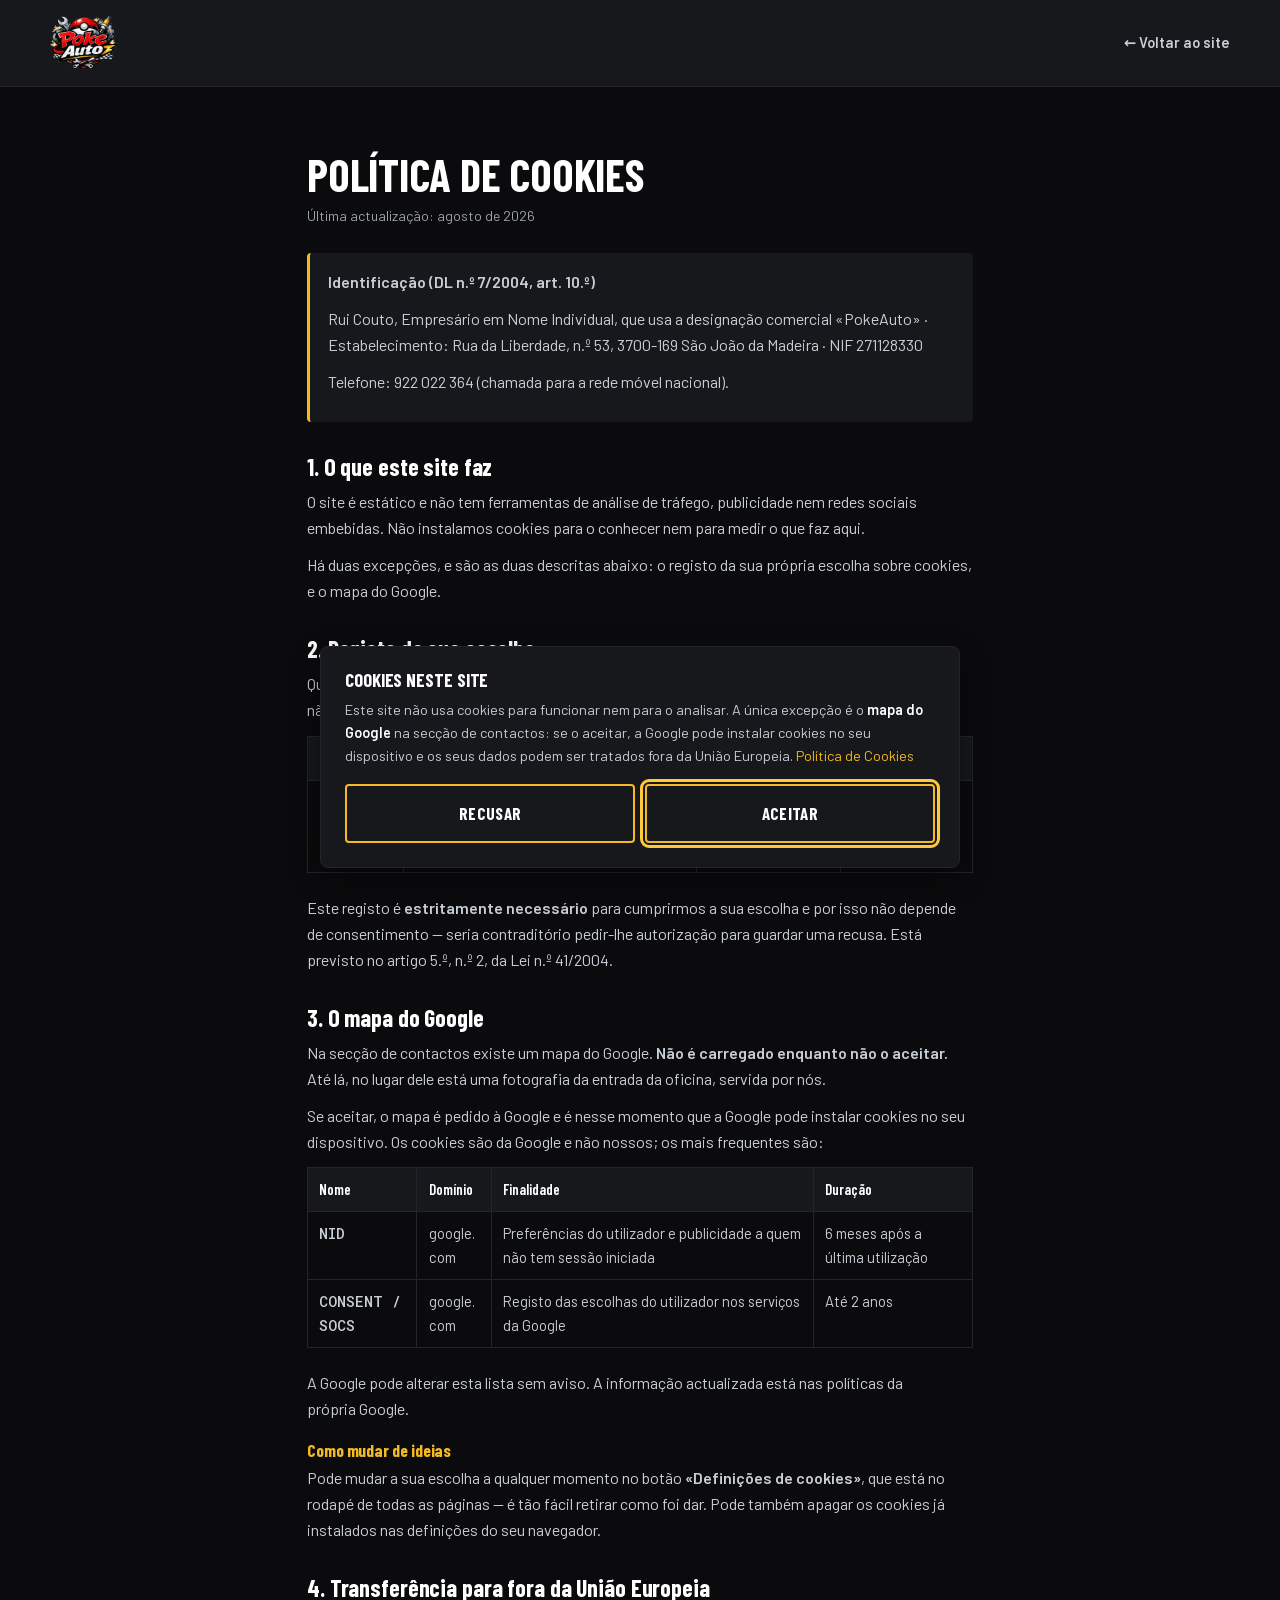
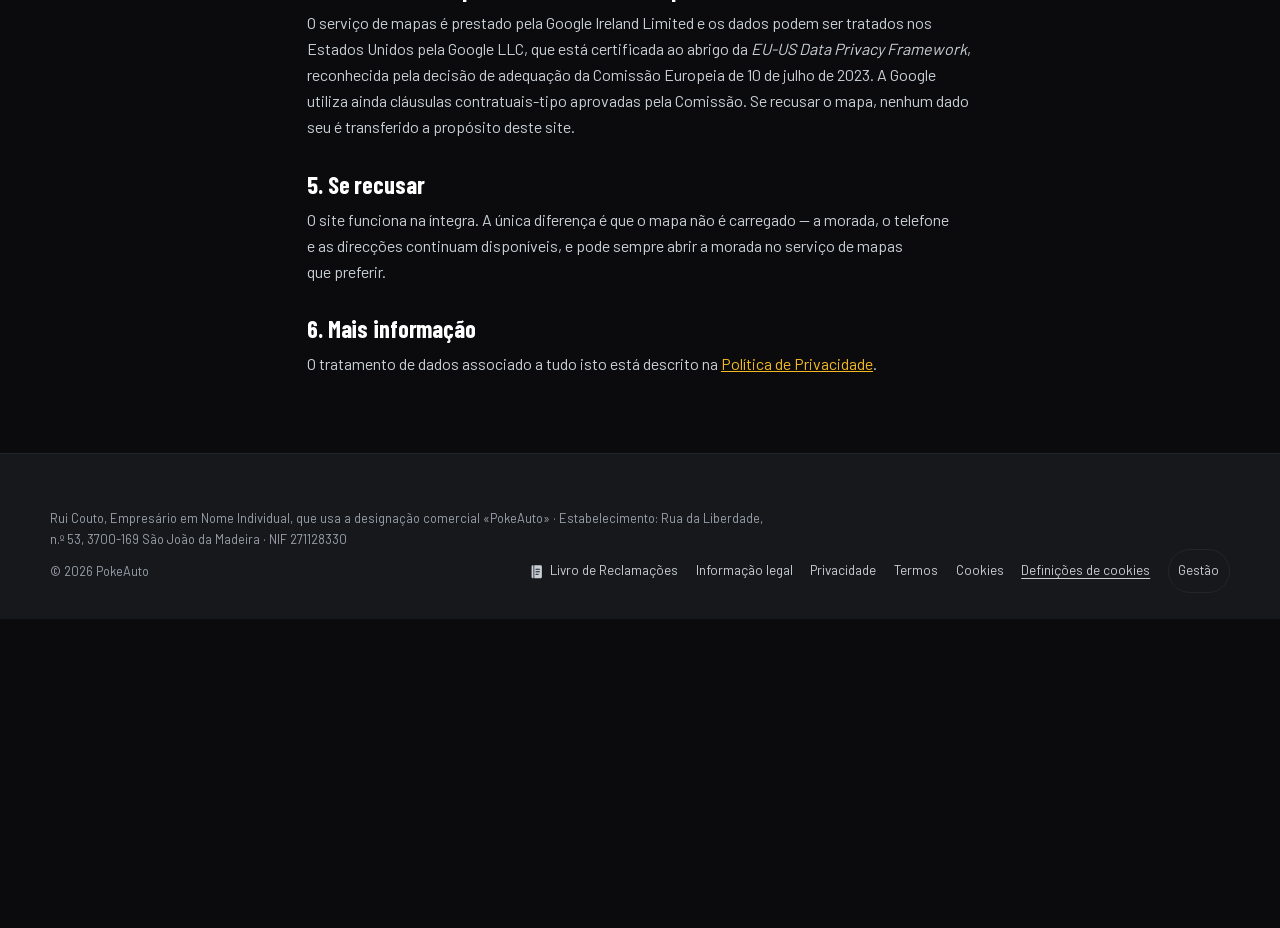
==== commit 5caf9d6b: "Grupo 1 da auditoria legal: Livro, nota da chamada, privacidade e promoções - Livro de Reclamações (" ====
--- a/legal/cookies.html
+++ b/legal/cookies.html
@@ -10,7 +10,7 @@
   <link rel="icon" type="image/png" sizes="32x32" href="../assets/img/favicon-32.png" />
   <link rel="stylesheet" href="../assets/css/fonts.css?v=83131796" />
   <link rel="stylesheet" href="../assets/css/base.css?v=79c00ab8" />
-  <link rel="stylesheet" href="../assets/css/styles.css?v=a049d0f9" />
+  <link rel="stylesheet" href="../assets/css/styles.css?v=ac8171dc" />
 </head>
 <body>
   <header class="legalhead">
@@ -28,8 +28,11 @@
       <p class="meta">Última actualização: agosto de 2026</p>
       <div class="doc__caixa">
         <p><strong>Identificação (DL n.º 7/2004, art. 10.º)</strong></p>
-        <p>Estabelecimento: Rua da Liberdade, n.º 53, 3700-169 São João da Madeira.<br>
-        Telefone: 922 022 364 (chamada para a rede móvel nacional).</p>
+        <!-- O mesmo bloco gerado do rodapé e dos Termos: o prerender.py escreve-o
+             em todos os nós com este id (nome, designação, morada, NIF e o email,
+             quando existir), em vez de uma versão escrita à mão que divergia. -->
+        <p id="bloco-legal">Rui Couto, Empresário em Nome Individual, que usa a designação comercial «PokeAuto» · Estabelecimento: Rua da Liberdade, n.º 53, 3700-169 São João da Madeira · NIF 271128330</p>
+        <p>Telefone: 922 022 364 (chamada para a rede móvel nacional).</p>
       </div>
 
       <h2>1. O que este site faz</h2>
@@ -114,7 +117,7 @@
         <div class="rodape__barra">
           <p class="rodape__copy">&copy; <span data-ano>2026</span> PokeAuto</p>
           <div class="rodape__links">
-            <a class="selo-lr" href="https://www.livroreclamacoes.pt" target="_blank" rel="noopener">Livro de Reclamações</a>
+            <!-- legal-comum:livro v1.1.0 --><a class="lr-discreto" href="https://www.livroreclamacoes.pt/inicio" target="_blank" rel="noopener" lang="pt"><svg class="lr-icone" xmlns="http://www.w3.org/2000/svg" viewBox="0 0 24 24" width="24" height="24" aria-hidden="true" focusable="false" fill="currentColor"><path fill-rule="evenodd" d="M6 2h12a2 2 0 0 1 2 2v16a2 2 0 0 1-2 2H6a2 2 0 0 1-2-2V4a2 2 0 0 1 2-2Zm1 0v20h1.2V2H7Zm3.8 5.2h5.4a.8.8 0 0 1 0 1.6h-5.4a.8.8 0 0 1 0-1.6Zm0 4h5.4a.8.8 0 0 1 0 1.6h-5.4a.8.8 0 0 1 0-1.6Zm0 4h3.4a.8.8 0 0 1 0 1.6h-3.4a.8.8 0 0 1 0-1.6Z"/></svg><span>Livro de Reclamações</span><span class="lr-sr"> (abre numa nova janela)</span></a><!-- /legal-comum:livro -->
             <a href="termos.html#identificacao">Informação legal</a>
             <a href="privacidade.html">Privacidade</a>
             <a href="termos.html">Termos</a>
@@ -152,6 +155,6 @@
     </div>
   </div>
 
-  <script src="../assets/js/app.js?v=e6f57f6b" defer></script>
+  <script src="../assets/js/app.js?v=e8604125" defer></script>
 </body>
 </html>
--- a/assets/css/styles.css
+++ b/assets/css/styles.css
@@ -869,6 +869,10 @@
 body.menu-aberto .wa-flutua { display: none; }
 /* não tapar o banner de cookies enquanto ele estiver aberto */
 body:has(#cookies:not([hidden])) .wa-flutua { display: none; }
+/* e o banner não tapa o fim da página (o rodapé, com o Livro de Reclamações):
+   enquanto está aberto, a página ganha por baixo a altura dele (app.js,
+   medirPainel). */
+body:has(#cookies:not([hidden])) { padding-bottom: var(--cookies-alto, 0px); }
 
 /* ======================================================== RODAPÉ NOVO */
 .rodape__topo { display: grid; grid-template-columns: 1.35fr auto auto; gap: 2.5rem;
@@ -1196,3 +1200,52 @@
 .seccao--claro .lavagens__btn-mais { color: var(--claro-tinta); border-color: rgba(20,22,26,.28); }
 .seccao--claro .lavagens__btn-mais:hover { background: var(--claro-tinta); color: #FFFFFF;
   border-color: var(--claro-tinta); }
+
+/* ===================================================== LEGAL-COMUM ===== */
+/* As peças legais comuns aos sites do Renato (a biblioteca legal-comum, com a
+   cópia em legal-comum/): o Livro de Reclamações e a nota do custo da chamada
+   junto de cada botão «Ligar». O HTML das peças é escrito pelo
+   .github/legal.mjs, entre marcadores, e o CSS também — o bloco a seguir é o
+   livroCss() da biblioteca. O Livro é a variante DISCRETA (.lr-discreto, v1.1.0,
+   a pedido do Renato): ícone de livro e texto, com a letra, o tamanho e a cor
+   das outras ligações do rodapé — sem caixa nem fundo; o ícone é o destaque.
+   (As regras .lr-botao que o livroCss() também escreve não se usam.) Não
+   editar à mão: é reescrito a cada publicação. */
+/* legal-comum:livro-css v1.1.0 */
+.lr-botao{display:inline-flex;align-items:center;gap:.5em;min-height:44px;min-width:44px;padding:.5em 1em;border:1px solid transparent;border-radius:.5em;background:#F5B921;color:#0B0B0D;font-family:inherit;font-size:max(14px,.95rem);font-weight:600;line-height:1.2;text-decoration:none;white-space:nowrap;cursor:pointer}
+.lr-botao:hover,.lr-botao:focus-visible{text-decoration:underline;text-underline-offset:.15em}
+.lr-botao:focus-visible{outline:3px solid currentColor;outline-offset:3px}
+.lr-botao svg{width:1.5em;height:1.5em;flex:none}
+.lr-botao--vermelho{background:#af272f;color:#ffffff;border-color:transparent}
+.lr-botao--azul{background:#005a9c;color:#ffffff;border-color:transparent}
+.lr-botao--preto{background:#111111;color:#ffffff;border-color:transparent}
+.lr-botao--branco{background:#ffffff;color:#111111;border-color:#111111}
+.lr-discreto{display:inline-flex;align-items:center;gap:.4em;min-height:24px;color:inherit;font:inherit;text-decoration:none;white-space:nowrap}
+.lr-discreto:hover,.lr-discreto:focus-visible{text-decoration:underline;text-underline-offset:.15em}
+.lr-discreto:focus-visible{outline:2px solid currentColor;outline-offset:2px}
+.lr-discreto svg{width:1.15em;height:1.15em;flex:none}
+.lr-texto{font-weight:700;color:inherit;text-decoration:underline;text-underline-offset:.15em}
+.lr-texto svg{width:1.2em;height:1.2em;vertical-align:-.2em;margin-right:.3em}
+.lr-sr{position:absolute;width:1px;height:1px;margin:-1px;padding:0;overflow:hidden;clip:rect(0 0 0 0);white-space:nowrap;border:0}
+/* /legal-comum:livro-css */
+
+/* No rodapé, o Livro é uma ligação como as vizinhas: as regras .rodape a e
+   .rodape__links a (letra, cor, 44 px de altura) valem para ele também. */
+
+/* A nota do custo da chamada junto de cada botão «Ligar» (DL 59/2021, art.
+   3.º): a mesma frase que já acompanha o número nos contactos e no rodapé,
+   agora também onde só há o botão. Numa fila de botões ocupa a linha inteira,
+   por baixo deles. */
+.nota-chamada { font-size: .78rem; color: var(--legenda); }
+.hero__acoes .nota-chamada { flex-basis: 100%; color: var(--prata); }
+.menu__acoes .nota-chamada { grid-column: 1 / -1; }
+/* Na barra de navegação o botão e a nota ficam empilhados. Só acima dos 860px:
+   abaixo, o .nav__cta está escondido (o menu de telemóvel tem o seu). */
+@media (min-width: 861px) {
+  .nav__cta { display: flex; flex-direction: column; align-items: center; gap: .2rem; }
+  .nav__cta .nota-chamada { font-size: .66rem; line-height: 1; white-space: nowrap; }
+}
+
+/* O email nos contactos só existe quando está no painel: vazio, o texto fica
+   com hidden e o item inteiro (ícone incluído) sai. */
+.contacto-item--email:has([data-site="contactos.email"][hidden]) { display: none; }
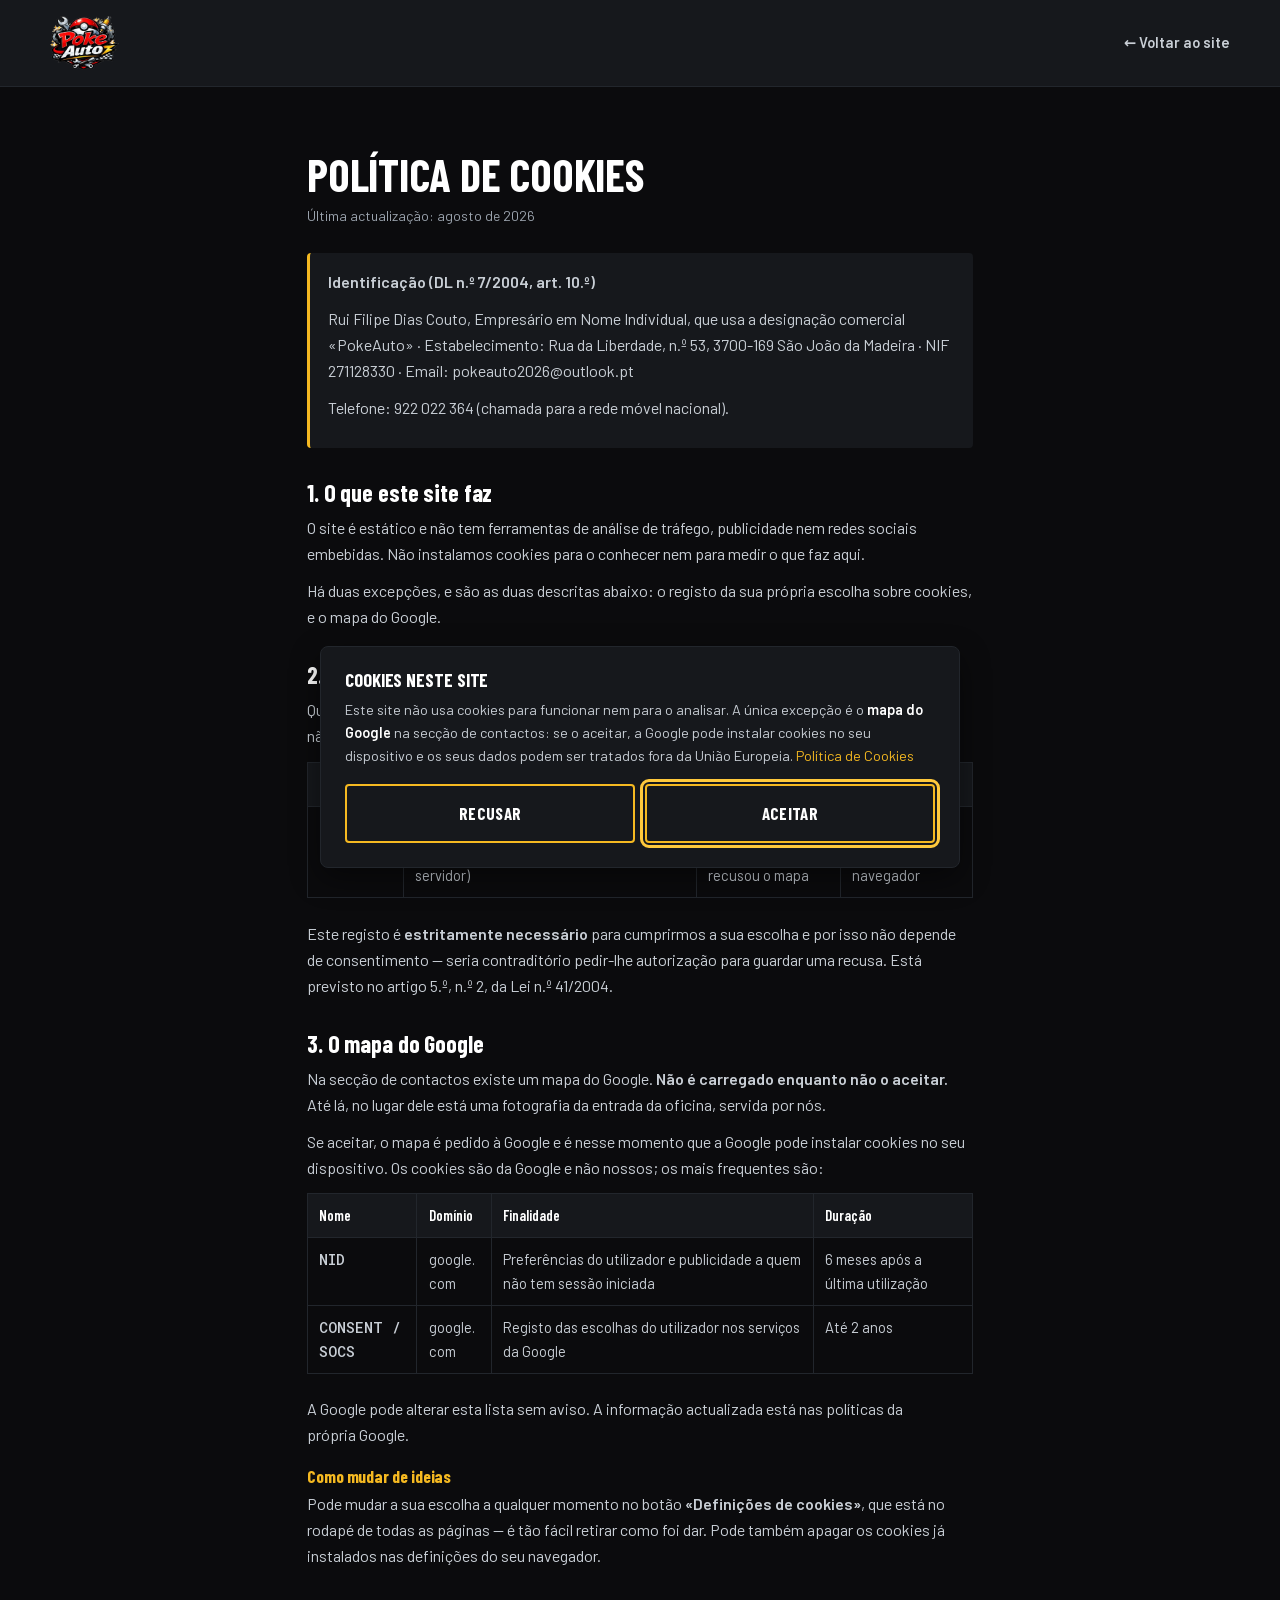
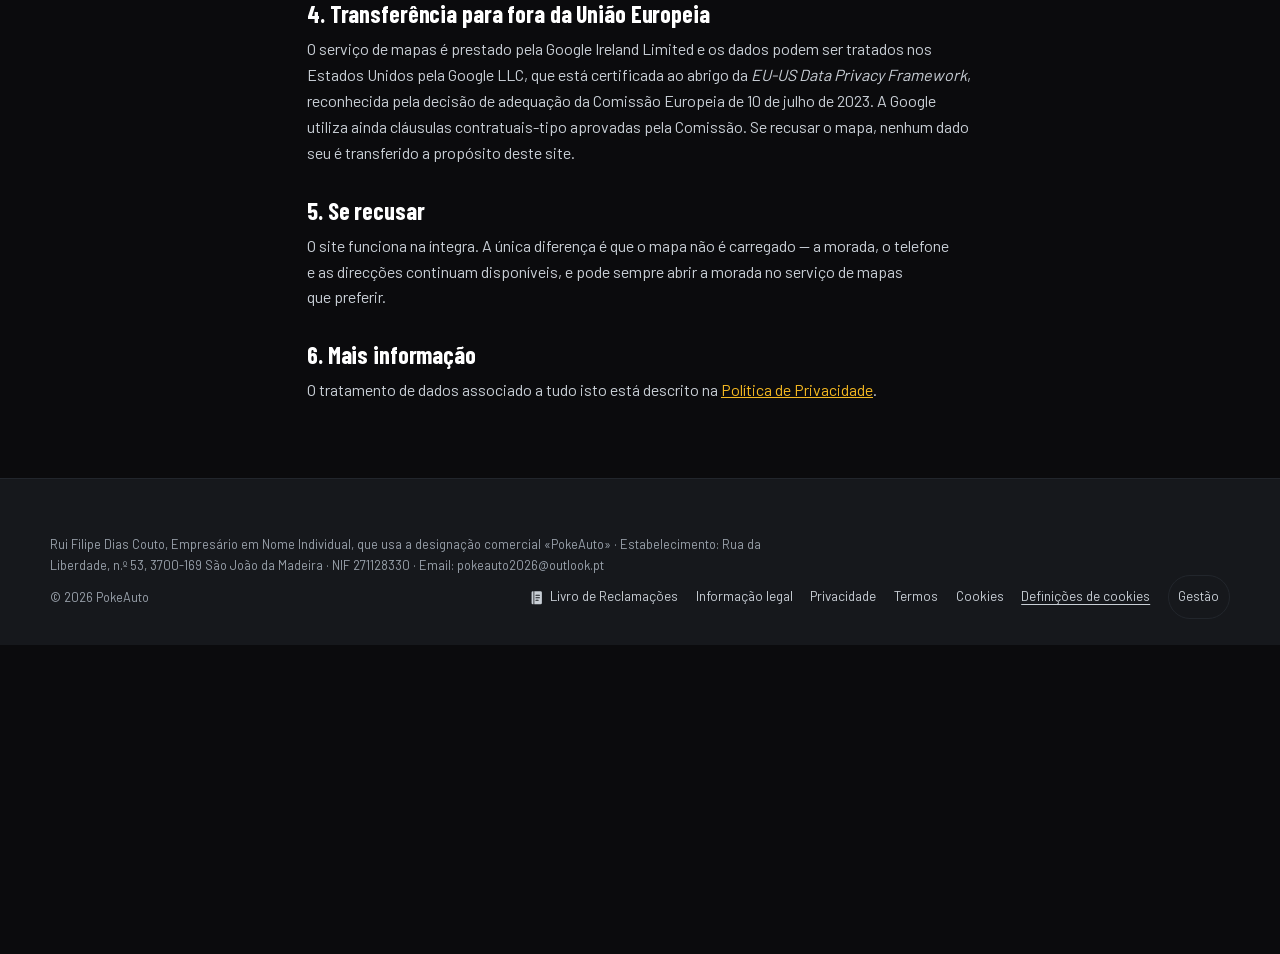
==== commit cfc1b18b: "Pré-render: atualiza o HTML estático a partir de data/*.json Gerado automaticamente depois de uma ed" ====
--- a/legal/cookies.html
+++ b/legal/cookies.html
@@ -10,7 +10,7 @@
   <link rel="icon" type="image/png" sizes="32x32" href="../assets/img/favicon-32.png" />
   <link rel="stylesheet" href="../assets/css/fonts.css?v=83131796" />
   <link rel="stylesheet" href="../assets/css/base.css?v=79c00ab8" />
-  <link rel="stylesheet" href="../assets/css/styles.css?v=ac8171dc" />
+  <link rel="stylesheet" href="../assets/css/styles.css?v=07b3e13e" />
 </head>
 <body>
   <header class="legalhead">
@@ -31,7 +31,7 @@
         <!-- O mesmo bloco gerado do rodapé e dos Termos: o prerender.py escreve-o
              em todos os nós com este id (nome, designação, morada, NIF e o email,
              quando existir), em vez de uma versão escrita à mão que divergia. -->
-        <p id="bloco-legal">Rui Couto, Empresário em Nome Individual, que usa a designação comercial «PokeAuto» · Estabelecimento: Rua da Liberdade, n.º 53, 3700-169 São João da Madeira · NIF 271128330</p>
+        <p id="bloco-legal">Rui Filipe Dias Couto, Empresário em Nome Individual, que usa a designação comercial «PokeAuto» · Estabelecimento: Rua da Liberdade, n.º 53, 3700-169 São João da Madeira · NIF 271128330 · Email: pokeauto2026@outlook.pt</p>
         <p>Telefone: 922 022 364 (chamada para a rede móvel nacional).</p>
       </div>
 
@@ -113,7 +113,7 @@
   <footer class="rodape">
     <div class="wrap">
       <div class="rodape__legal" style="margin-top:0;border-top:0;padding-top:0">
-        <p id="bloco-legal">Rui Couto, Empresário em Nome Individual, que usa a designação comercial «PokeAuto» · Estabelecimento: Rua da Liberdade, n.º 53, 3700-169 São João da Madeira · NIF 271128330</p>
+        <p id="bloco-legal">Rui Filipe Dias Couto, Empresário em Nome Individual, que usa a designação comercial «PokeAuto» · Estabelecimento: Rua da Liberdade, n.º 53, 3700-169 São João da Madeira · NIF 271128330 · Email: pokeauto2026@outlook.pt</p>
         <div class="rodape__barra">
           <p class="rodape__copy">&copy; <span data-ano>2026</span> PokeAuto</p>
           <div class="rodape__links">
--- a/assets/css/styles.css
+++ b/assets/css/styles.css
@@ -1238,13 +1238,20 @@
    por baixo deles. */
 .nota-chamada { font-size: .78rem; color: var(--legenda); }
 .hero__acoes .nota-chamada { flex-basis: 100%; color: var(--prata); }
-.menu__acoes .nota-chamada { grid-column: 1 / -1; }
-/* Na barra de navegação o botão e a nota ficam empilhados. Só acima dos 860px:
-   abaixo, o .nav__cta está escondido (o menu de telemóvel tem o seu). */
-@media (min-width: 861px) {
-  .nav__cta { display: flex; flex-direction: column; align-items: center; gap: .2rem; }
-  .nav__cta .nota-chamada { font-size: .66rem; line-height: 1; white-space: nowrap; }
-}
+/* Onde só há o botão (a barra e o menu), a nota vai DENTRO dele, por baixo
+   do texto: um objecto só, alinhado, e sem uma linha cinzenta solta por cima
+   da fotografia. Branco sobre o vermelho dá 4,9:1, que chega para letra pequena. */
+.btn--com-nota { flex-direction: column; gap: .22rem; line-height: 1; }
+.btn--com-nota .nota-chamada {
+  font-family: var(--f-corpo); font-weight: 500; font-size: .7rem;
+  letter-spacing: 0; text-transform: none; color: #FFFFFF; white-space: nowrap;
+}
+/* Na barra (só acima dos 860px; abaixo, o .nav__cta está escondido e o menu
+   tem o seu): o número à vista, que num computador o tel: não liga sozinho. */
+.nav__ligar { padding: .55rem 1.05rem .5rem; }
+.nav__ligar-num { display: inline-flex; align-items: center; gap: .4em; letter-spacing: .04em; }
+.nav__ligar-num svg { width: 1em; height: 1em; }
+.nav__ligar .nota-chamada { font-size: .64rem; }
 
 /* O email nos contactos só existe quando está no painel: vazio, o texto fica
    com hidden e o item inteiro (ícone incluído) sai. */
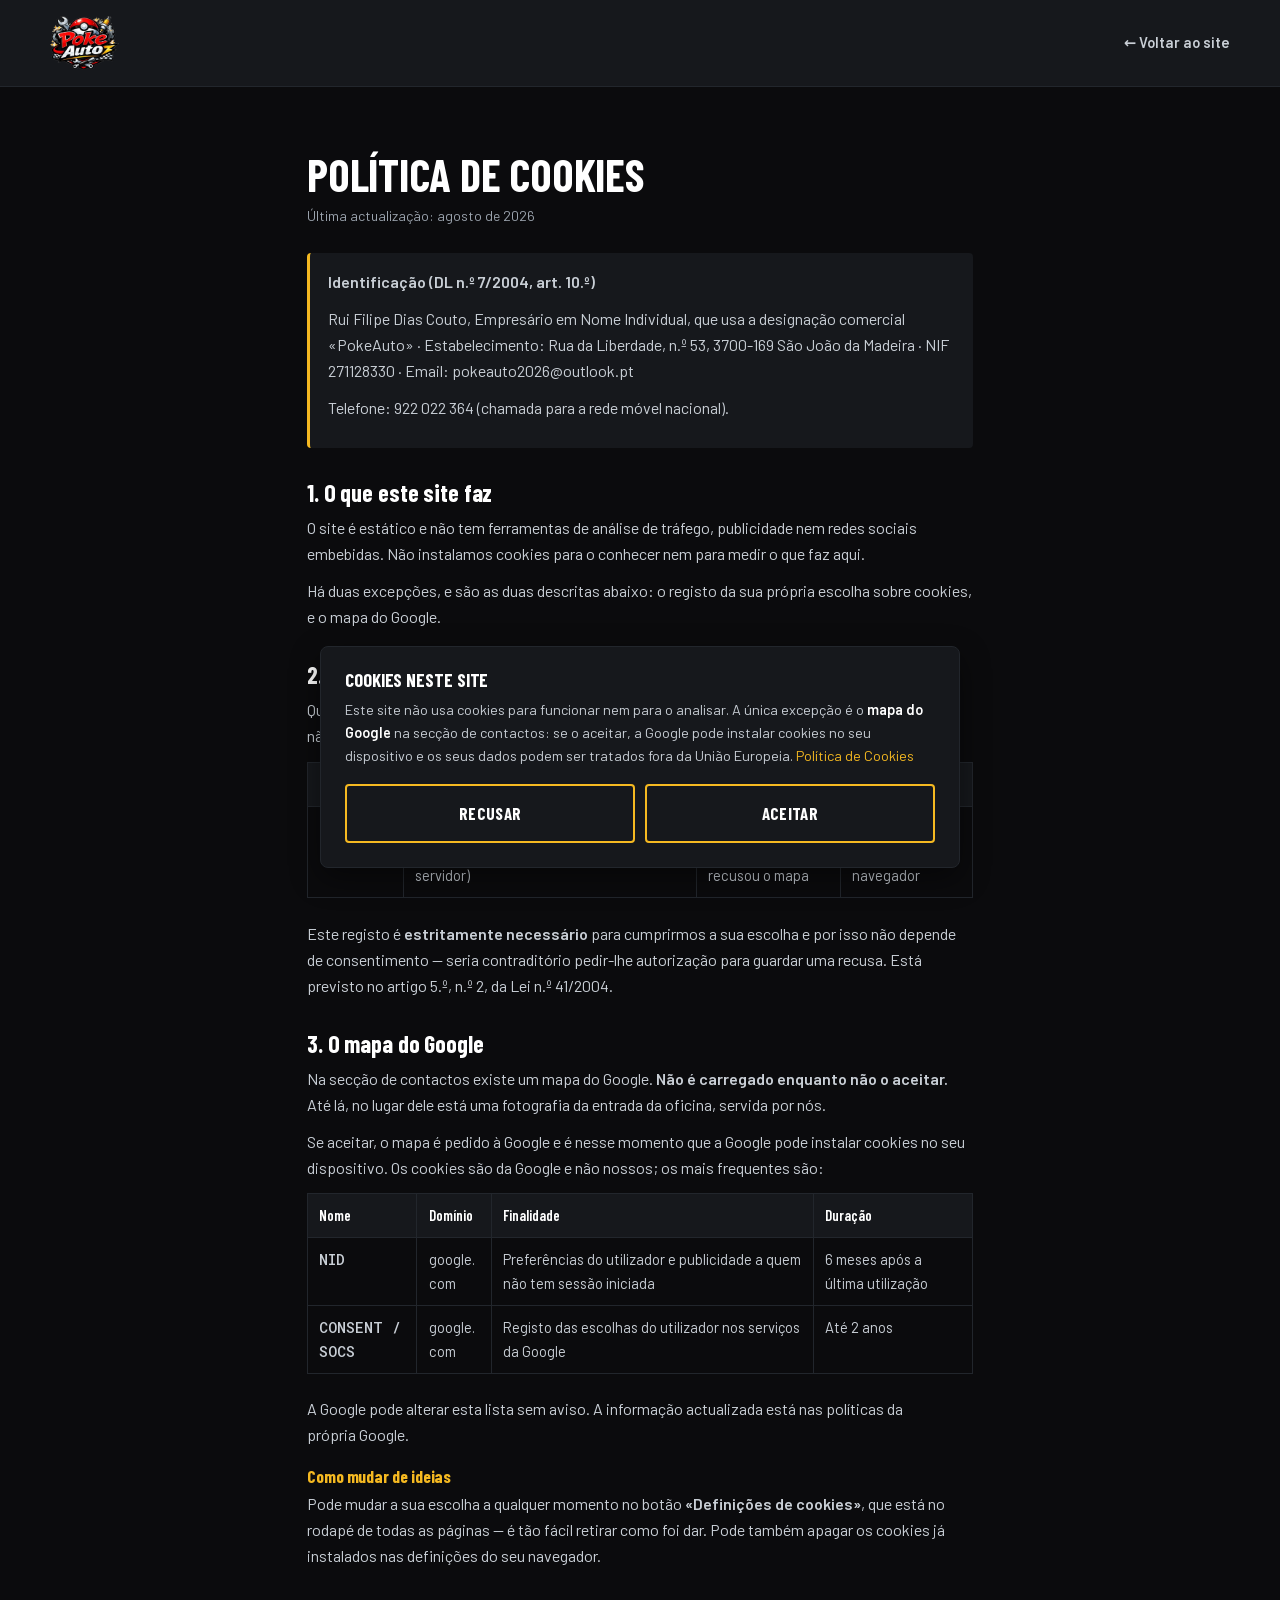
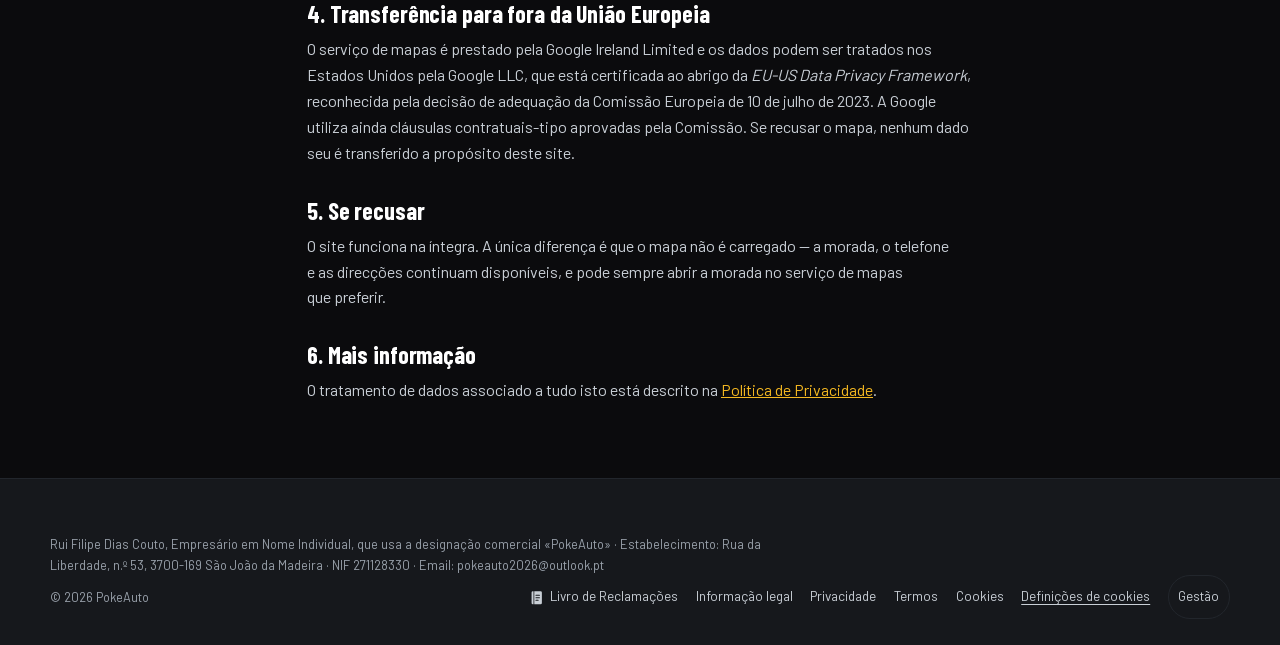
==== commit 7280feb1: "Pré-render: atualiza o HTML estático a partir de data/*.json Gerado automaticamente depois de uma ed" ====
--- a/legal/cookies.html
+++ b/legal/cookies.html
@@ -10,7 +10,7 @@
   <link rel="icon" type="image/png" sizes="32x32" href="../assets/img/favicon-32.png" />
   <link rel="stylesheet" href="../assets/css/fonts.css?v=83131796" />
   <link rel="stylesheet" href="../assets/css/base.css?v=79c00ab8" />
-  <link rel="stylesheet" href="../assets/css/styles.css?v=07b3e13e" />
+  <link rel="stylesheet" href="../assets/css/styles.css?v=71229640" />
 </head>
 <body>
   <header class="legalhead">
@@ -117,7 +117,7 @@
         <div class="rodape__barra">
           <p class="rodape__copy">&copy; <span data-ano>2026</span> PokeAuto</p>
           <div class="rodape__links">
-            <!-- legal-comum:livro v1.1.0 --><a class="lr-discreto" href="https://www.livroreclamacoes.pt/inicio" target="_blank" rel="noopener" lang="pt"><svg class="lr-icone" xmlns="http://www.w3.org/2000/svg" viewBox="0 0 24 24" width="24" height="24" aria-hidden="true" focusable="false" fill="currentColor"><path fill-rule="evenodd" d="M6 2h12a2 2 0 0 1 2 2v16a2 2 0 0 1-2 2H6a2 2 0 0 1-2-2V4a2 2 0 0 1 2-2Zm1 0v20h1.2V2H7Zm3.8 5.2h5.4a.8.8 0 0 1 0 1.6h-5.4a.8.8 0 0 1 0-1.6Zm0 4h5.4a.8.8 0 0 1 0 1.6h-5.4a.8.8 0 0 1 0-1.6Zm0 4h3.4a.8.8 0 0 1 0 1.6h-3.4a.8.8 0 0 1 0-1.6Z"/></svg><span>Livro de Reclamações</span><span class="lr-sr"> (abre numa nova janela)</span></a><!-- /legal-comum:livro -->
+            <!-- legal-comum:livro v1.1.3 --><a class="lr-discreto" href="https://www.livroreclamacoes.pt/inicio" target="_blank" rel="noopener" lang="pt"><svg class="lr-icone" xmlns="http://www.w3.org/2000/svg" viewBox="0 0 24 24" width="24" height="24" aria-hidden="true" focusable="false" fill="currentColor"><path fill-rule="evenodd" d="M6 2h12a2 2 0 0 1 2 2v16a2 2 0 0 1-2 2H6a2 2 0 0 1-2-2V4a2 2 0 0 1 2-2Zm1 0v20h1.2V2H7Zm3.8 5.2h5.4a.8.8 0 0 1 0 1.6h-5.4a.8.8 0 0 1 0-1.6Zm0 4h5.4a.8.8 0 0 1 0 1.6h-5.4a.8.8 0 0 1 0-1.6Zm0 4h3.4a.8.8 0 0 1 0 1.6h-3.4a.8.8 0 0 1 0-1.6Z"/></svg><span>Livro de Reclamações</span><span class="lr-sr"> (abre numa nova janela)</span></a><!-- /legal-comum:livro -->
             <a href="termos.html#identificacao">Informação legal</a>
             <a href="privacidade.html">Privacidade</a>
             <a href="termos.html">Termos</a>
@@ -155,6 +155,6 @@
     </div>
   </div>
 
-  <script src="../assets/js/app.js?v=e8604125" defer></script>
+  <script src="../assets/js/app.js?v=7e212481" defer></script>
 </body>
 </html>
--- a/assets/css/styles.css
+++ b/assets/css/styles.css
@@ -869,10 +869,13 @@
 body.menu-aberto .wa-flutua { display: none; }
 /* não tapar o banner de cookies enquanto ele estiver aberto */
 body:has(#cookies:not([hidden])) .wa-flutua { display: none; }
-/* e o banner não tapa o fim da página (o rodapé, com o Livro de Reclamações):
-   enquanto está aberto, a página ganha por baixo a altura dele (app.js,
-   medirPainel). */
-body:has(#cookies:not([hidden])) { padding-bottom: var(--cookies-alto, 0px); }
+/* e nem o banner nem o botão tapam o fim da página (o rodapé, com o Livro de
+   Reclamações): saem de cena quando a última linha do rodapé chega até eles, e
+   voltam ao subir (app.js, fimDoRodape). A página acaba no rodapé, sem espaço
+   vazio por baixo. */
+#cookies { transition: opacity .25s; }
+#cookies.no-fim, body .wa-flutua.no-fim { opacity: 0; visibility: hidden; pointer-events: none;
+  transition: opacity .25s, visibility 0s .25s; }
 
 /* ======================================================== RODAPÉ NOVO */
 .rodape__topo { display: grid; grid-template-columns: 1.35fr auto auto; gap: 2.5rem;
@@ -890,9 +893,6 @@
 /* última linha: © à esquerda, links à direita */
 .rodape__barra { display: flex; flex-wrap: wrap; align-items: center;
   justify-content: space-between; gap: .6rem 1.4rem; }
-/* No telemóvel o botão flutuante do WhatsApp ocupa o canto: os links legais
-   precisam de espaço por baixo para não ficarem tapados. */
-@media (max-width: 860px) { .rodape__barra { padding-bottom: 4.6rem; } }
 .rodape__barra .rodape__copy { margin: 0; order: 0; }
 .rodape__barra .rodape__links { margin: 0; justify-content: flex-end; }
 
@@ -1211,7 +1211,7 @@
    das outras ligações do rodapé — sem caixa nem fundo; o ícone é o destaque.
    (As regras .lr-botao que o livroCss() também escreve não se usam.) Não
    editar à mão: é reescrito a cada publicação. */
-/* legal-comum:livro-css v1.1.0 */
+/* legal-comum:livro-css v1.1.3 */
 .lr-botao{display:inline-flex;align-items:center;gap:.5em;min-height:44px;min-width:44px;padding:.5em 1em;border:1px solid transparent;border-radius:.5em;background:#F5B921;color:#0B0B0D;font-family:inherit;font-size:max(14px,.95rem);font-weight:600;line-height:1.2;text-decoration:none;white-space:nowrap;cursor:pointer}
 .lr-botao:hover,.lr-botao:focus-visible{text-decoration:underline;text-underline-offset:.15em}
 .lr-botao:focus-visible{outline:3px solid currentColor;outline-offset:3px}
